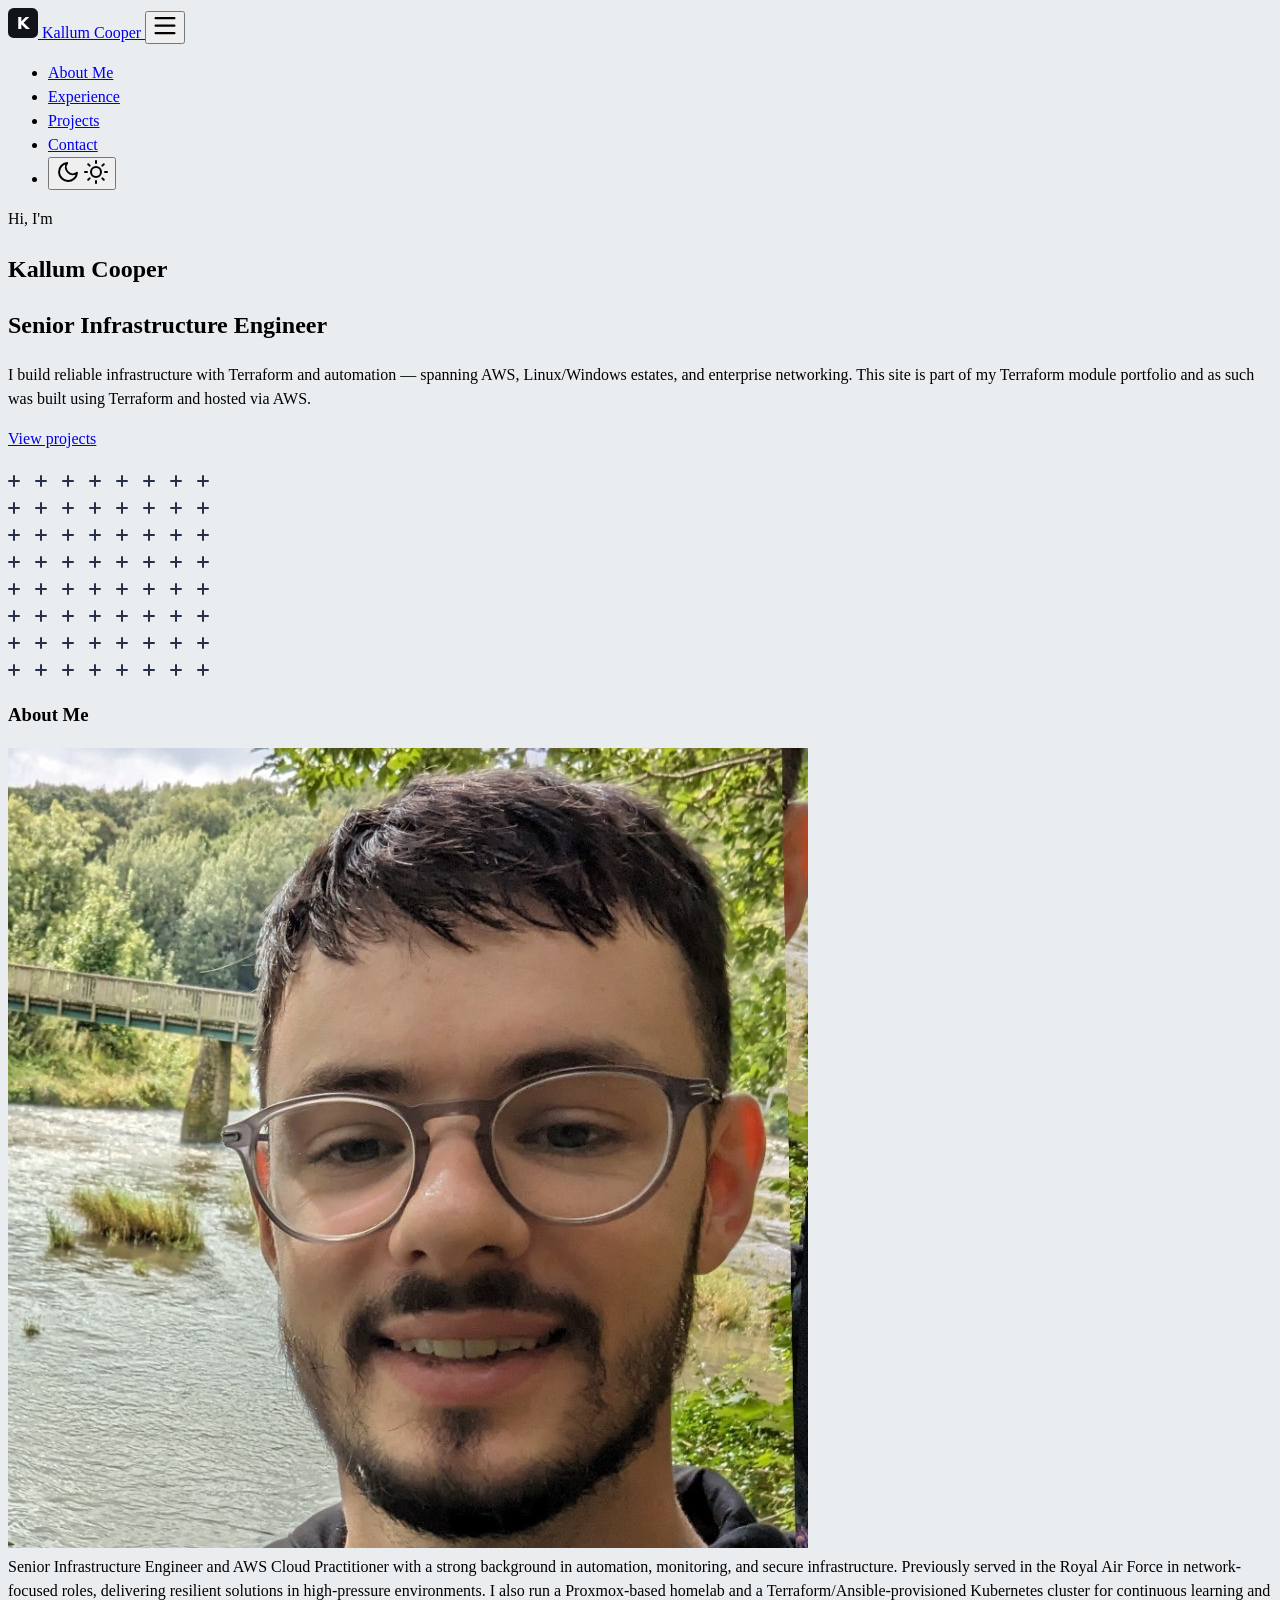
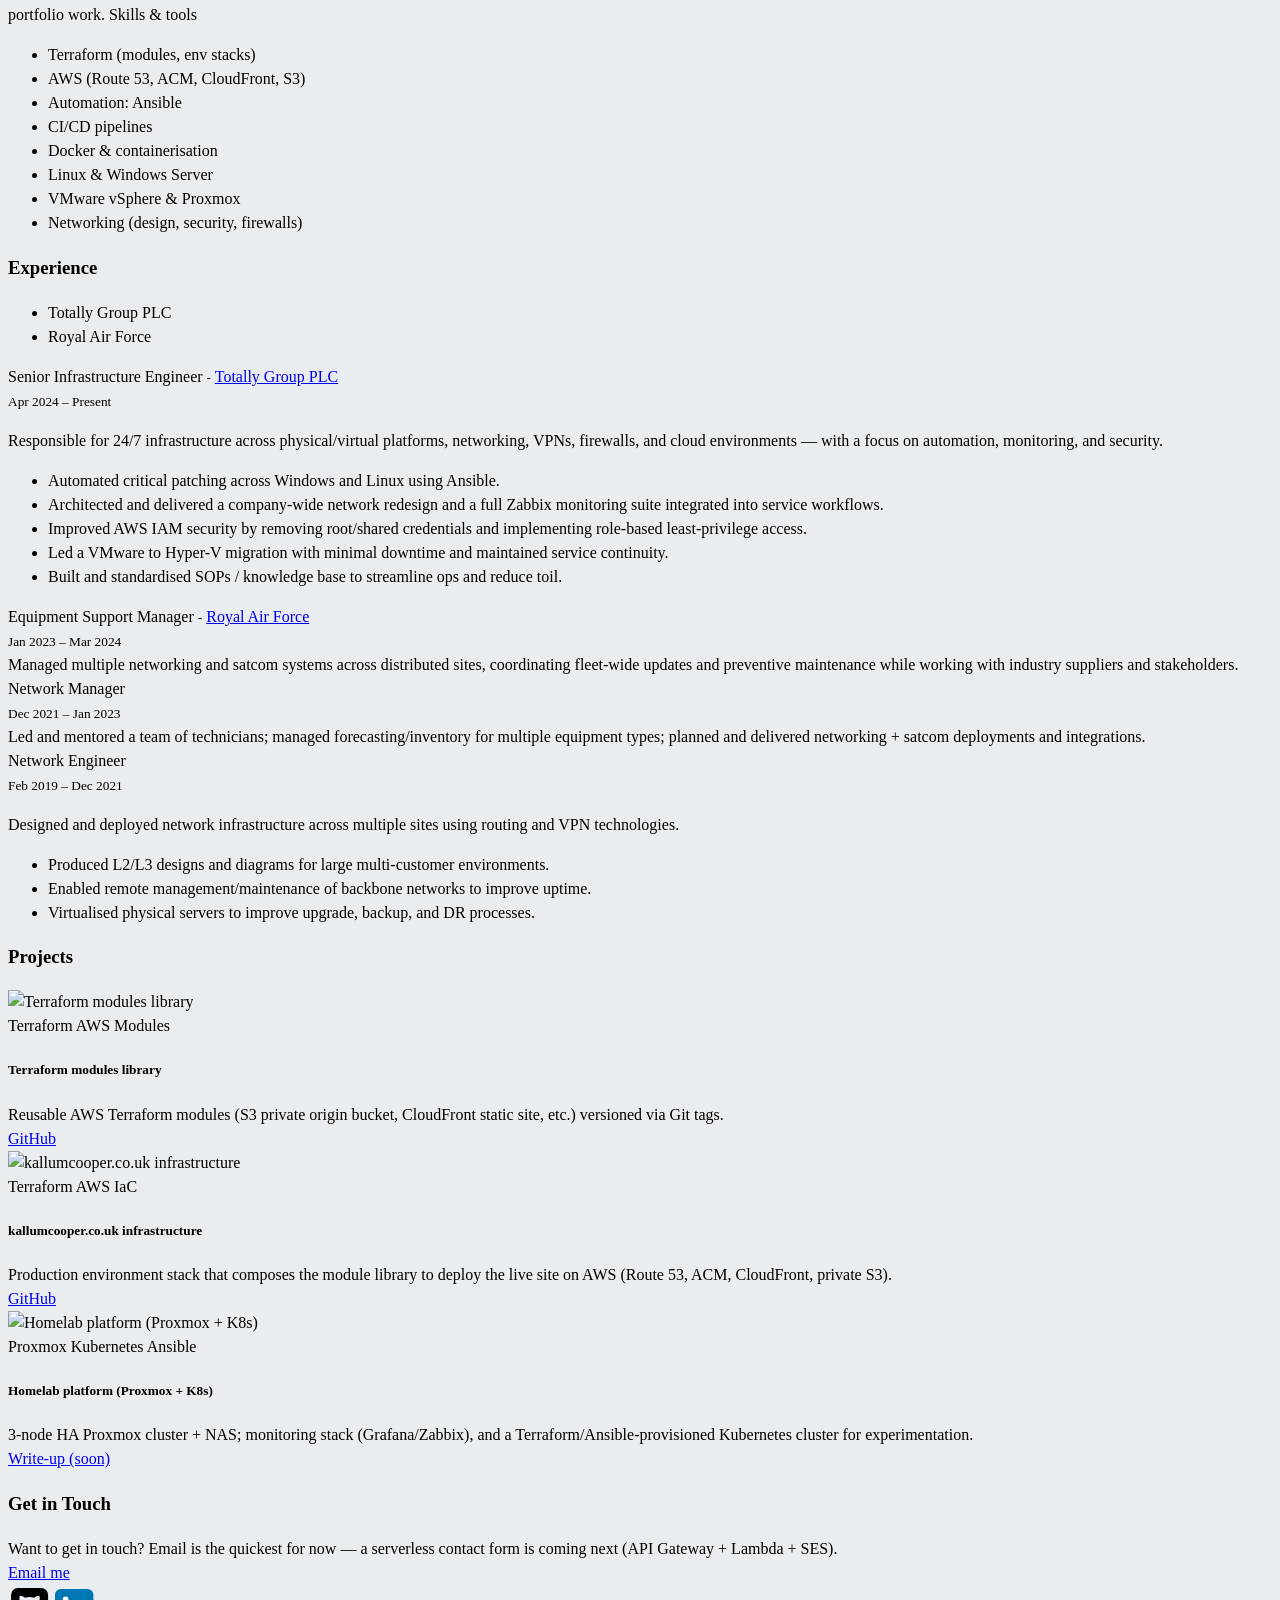
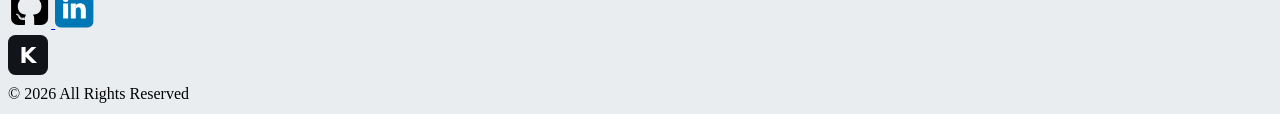
==== public/index.html @ c35aa75d "Initial" ====
<!doctype html><html lang=en><head><meta name=generator content="Hugo 0.152.2"><meta charset=UTF-8><meta name=viewport content="width=device-width,initial-scale=1"><meta http-equiv=X-UA-Compatible content="ie=edge"><meta http-equiv=Accept-CH content="DPR, Viewport-Width, Width"><link rel=icon href=favicon.svg type=image/gif><link rel=preconnect href=https://fonts.googleapis.com><link rel=preconnect href=https://fonts.gstatic.com crossorigin><link rel=preload as=style href="https://fonts.googleapis.com/css2?family=Alata&family=Lora:ital,wght@0,400;0,500;0,600;0,700;1,400;1,500;1,600;1,700&family=Roboto:ital,wght@0,100;0,300;0,400;0,500;0,700;0,900;1,100;1,300;1,400;1,500;1,700;1,900&display=swap"><link rel=stylesheet href="https://fonts.googleapis.com/css2?family=Alata&family=Lora:ital,wght@0,400;0,500;0,600;0,700;1,400;1,500;1,600;1,700&family=Roboto:ital,wght@0,100;0,300;0,400;0,500;0,700;0,900;1,100;1,300;1,400;1,500;1,700;1,900&display=swap" media=print onload='this.media="all"'><noscript><link href="https://fonts.googleapis.com/css2?family=Alata&family=Lora:ital,wght@0,400;0,500;0,600;0,700;1,400;1,500;1,600;1,700&family=Roboto:ital,wght@0,100;0,300;0,400;0,500;0,700;0,900;1,100;1,300;1,400;1,500;1,700;1,900&display=swap" rel=stylesheet></noscript><link rel=stylesheet href=/css/font.css media=all><meta property="og:url" content="http://kallumcooper.co.uk/"><meta property="og:site_name" content="Kallum Cooper"><meta property="og:title" content="Home"><meta property="og:description" content="Hi, I’m Kallum.
This site is deployed on AWS (S3 + CloudFront) via Terraform modules."><meta property="og:locale" content="en_gb"><meta property="og:type" content="website"><meta name=twitter:card content="summary"><meta name=twitter:title content="Home"><meta name=twitter:description content="Hi, I’m Kallum.
This site is deployed on AWS (S3 + CloudFront) via Terraform modules."><link rel=stylesheet href=/bootstrap-5/css/bootstrap.min.css media=all><link rel=stylesheet href=/css/header.css media=all><link rel=stylesheet href=/css/footer.css media=all><link rel=stylesheet href=/css/theme.css media=all><style>:root{--text-color:#343a40;--text-secondary-color:#6c757d;--text-link-color:#007bff;--background-color:#eaedf0;--secondary-background-color:#64ffda1a;--primary-color:#007bff;--secondary-color:#f8f9fa;--text-color-dark:#e4e6eb;--text-secondary-color-dark:#b0b3b8;--text-link-color-dark:#ffffff;--background-color-dark:#18191a;--secondary-background-color-dark:#212529;--primary-color-dark:#ffffff;--secondary-color-dark:#212529}body{font-size:1rem;font-weight:400;line-height:1.5;text-align:left}html{background-color:var(--background-color)!important}body::-webkit-scrollbar{height:0;width:8px;background-color:var(--background-color)}::-webkit-scrollbar-track{border-radius:1rem}::-webkit-scrollbar-thumb{border-radius:1rem;background:#b0b0b0;outline:1px solid var(--background-color)}#search-content::-webkit-scrollbar{width:.5em;height:.1em;background-color:var(--background-color)}</style><meta name=description content="Senior Infrastructure Engineer • AWS Cloud Practitioner • Infrastructure • Automation • ex-RAF"><link rel=stylesheet href=/css/index.css media=all><link rel=stylesheet href=/css/projects.css media=all><script defer src=/fontawesome-6/all-6.4.2.js></script><title>Kallum Cooper</title></head><body class=light><script>let localStorageValue=localStorage.getItem("pref-theme"),mediaQuery=window.matchMedia("(prefers-color-scheme: dark)").matches;switch(localStorageValue){case"dark":document.documentElement.classList.add("dark"),document.body.classList.add("dark");break;case"light":document.body.classList.remove("dark"),document.documentElement.classList.remove("dark");break;default:mediaQuery&&(document.documentElement.classList.add("dark"),document.body.classList.add("dark"));break}</script><script>var prevScrollPos=window.pageYOffset;window.addEventListener("scroll",function(){let s=document.getElementById("profileHeader"),t=window.pageYOffset,n=!1,o=!0,i=o?prevScrollPos>t:t>0;i?s.classList.add("showHeaderOnTop"):n=!0,t===0&&(n=!0),n&&s.classList.remove("showHeaderOnTop"),prevScrollPos=t})</script><header id=profileHeader><nav class="pt-3 navbar navbar-expand-lg animate"><div class="container-fluid mx-xs-2 mx-sm-5 mx-md-5 mx-lg-5"><a class="navbar-brand primary-font text-wrap" href=/><img src=favicon.svg width=30 height=30 class="d-inline-block align-top">
Kallum Cooper
</a><button class=navbar-toggler type=button data-bs-toggle=collapse data-bs-target=#navbarContent aria-controls=navbarContent aria-expanded=false aria-label="Toggle navigation">
<svg aria-hidden="true" height="24" viewBox="0 0 16 16" width="24" data-view-component="true"><path fill-rule="evenodd" d="M1 2.75A.75.75.0 011.75 2h12.5a.75.75.0 110 1.5H1.75A.75.75.0 011 2.75zm0 5A.75.75.0 011.75 7h12.5a.75.75.0 110 1.5H1.75A.75.75.0 011 7.75zM1.75 12a.75.75.0 100 1.5h12.5a.75.75.0 100-1.5H1.75z"/></svg></button><div class="collapse navbar-collapse text-wrap primary-font" id=navbarContent><ul class="navbar-nav ms-auto text-center"><li class="nav-item navbar-text"><a class=nav-link href=/#about aria-label=about>About Me</a></li><li class="nav-item navbar-text"><a class=nav-link href=/#experience aria-label=experience>Experience</a></li><li class="nav-item navbar-text"><a class=nav-link href=/#projects aria-label=projects>Projects</a></li><li class="nav-item navbar-text"><a class=nav-link href=/#contact aria-label=contact>Contact</a></li><li class="nav-item navbar-text"><div class=text-center><button id=theme-toggle>
<svg id="moon" width="24" height="24" viewBox="0 0 24 24" fill="none" stroke="currentColor" stroke-width="2" stroke-linecap="round" stroke-linejoin="round"><path d="M21 12.79A9 9 0 1111.21 3 7 7 0 0021 12.79z"/></svg>
<svg id="sun" width="24" height="24" viewBox="0 0 24 24" fill="none" stroke="currentColor" stroke-width="2" stroke-linecap="round" stroke-linejoin="round"><circle cx="12" cy="12" r="5"/><line x1="12" y1="1" x2="12" y2="3"/><line x1="12" y1="21" x2="12" y2="23"/><line x1="4.22" y1="4.22" x2="5.64" y2="5.64"/><line x1="18.36" y1="18.36" x2="19.78" y2="19.78"/><line x1="1" y1="12" x2="3" y2="12"/><line x1="21" y1="12" x2="23" y2="12"/><line x1="4.22" y1="19.78" x2="5.64" y2="18.36"/><line x1="18.36" y1="5.64" x2="19.78" y2="4.22"/></svg></button></div></li></ul></div></div></nav></header><div id=content><section id=hero class="py-5 align-middle"><div class="container px-3 px-sm-5 px-md-5 px-lg-5 pt-lg-3"><div class=row><div class="col-sm-12 col-md-12 col-lg-8 content animate" id=primary-font><span class=subtitle>Hi, I'm</span><h1>Kallum Cooper</h1><h2>Senior Infrastructure Engineer</h2><p class=hero-content>I build reliable infrastructure with Terraform and automation — spanning AWS, Linux/Windows estates, and enterprise networking. This site is part of my Terraform module portfolio and as such was built using Terraform and hosted via AWS.</p><div class=row><div class="col-auto h-100"><a href=#projects class=btn zgotmplz>View projects</a></div><div class="col-auto px-0 h-100"><span><span class=px-1><a href=https://github.com/kallum-cooper target=_blank class="btn social-icon"><i class="fab fa-github"></i>
</a></span><span class=px-1><a href=https://www.linkedin.com/in/kallum-cooper/ target=_blank class="btn social-icon"><i class="fab fa-linkedin"></i>
</a></span><span class=px-1><a href=mailto:kallumcooper97@gmail.com target=_blank class="btn social-icon"><i class="fa fa-envelope"></i></a></span></span></div></div></div><div class="col-sm-12 col-md-12 col-lg-4"><div class="row justify-content-center"><div class="col-sm-12 col-md-9 pt-5 image animate px-5 px-md-5 px-lg-0 text-center"><img src=/images/hero.png class="img-thumbnail mx-auto" alt></div></div></div></div></div><div class="hero-bottom-svg d-md-block d-lg-block d-none"><svg width="201" height="201" viewBox="0 0 201 201"><g id="Group_1168" data-name="Group 1168" transform="translate(-384 -1392)"><rect id="Rectangle_2206" data-name="Rectangle 2206" width="12" height="2" rx="1" transform="translate(391 1392) rotate(90)" fill="#282f49"/><rect id="Rectangle_2271" data-name="Rectangle 2271" width="12" height="2" rx="1" transform="translate(391 1500) rotate(90)" fill="#282f49"/><rect id="Rectangle_2238" data-name="Rectangle 2238" width="12" height="2" rx="1" transform="translate(391 1446) rotate(90)" fill="#282f49"/><rect id="Rectangle_2278" data-name="Rectangle 2278" width="12" height="2" rx="1" transform="translate(391 1554) rotate(90)" fill="#282f49"/><rect id="Rectangle_2222" data-name="Rectangle 2222" width="12" height="2" rx="1" transform="translate(391 1419) rotate(90)" fill="#282f49"/><rect id="Rectangle_2272" data-name="Rectangle 2272" width="12" height="2" rx="1" transform="translate(391 1527) rotate(90)" fill="#282f49"/><rect id="Rectangle_2241" data-name="Rectangle 2241" width="12" height="2" rx="1" transform="translate(391 1473) rotate(90)" fill="#282f49"/><rect id="Rectangle_2288" data-name="Rectangle 2288" width="12" height="2" rx="1" transform="translate(391 1581) rotate(90)" fill="#282f49"/><rect id="Rectangle_2214" data-name="Rectangle 2214" width="12" height="2" rx="1" transform="translate(499 1392) rotate(90)" fill="#282f49"/><rect id="Rectangle_2289" data-name="Rectangle 2289" width="12" height="2" rx="1" transform="translate(499 1500) rotate(90)" fill="#282f49"/><rect id="Rectangle_2256" data-name="Rectangle 2256" width="12" height="2" rx="1" transform="translate(499 1446) rotate(90)" fill="#282f49"/><rect id="Rectangle_2290" data-name="Rectangle 2290" width="12" height="2" rx="1" transform="translate(499 1554) rotate(90)" fill="#282f49"/><rect id="Rectangle_2231" data-name="Rectangle 2231" width="12" height="2" rx="1" transform="translate(499 1419) rotate(90)" fill="#282f49"/><rect id="Rectangle_2291" data-name="Rectangle 2291" width="12" height="2" rx="1" transform="translate(499 1527) rotate(90)" fill="#282f49"/><rect id="Rectangle_2257" data-name="Rectangle 2257" width="12" height="2" rx="1" transform="translate(499 1473) rotate(90)" fill="#282f49"/><rect id="Rectangle_2292" data-name="Rectangle 2292" width="12" height="2" rx="1" transform="translate(499 1581) rotate(90)" fill="#282f49"/><rect id="Rectangle_2210" data-name="Rectangle 2210" width="12" height="2" rx="1" transform="translate(445 1392) rotate(90)" fill="#282f49"/><rect id="Rectangle_2279" data-name="Rectangle 2279" width="12" height="2" rx="1" transform="translate(445 1500) rotate(90)" fill="#282f49"/><rect id="Rectangle_2248" data-name="Rectangle 2248" width="12" height="2" rx="1" transform="translate(445 1446) rotate(90)" fill="#282f49"/><rect id="Rectangle_2280" data-name="Rectangle 2280" width="12" height="2" rx="1" transform="translate(445 1554) rotate(90)" fill="#282f49"/><rect id="Rectangle_2226" data-name="Rectangle 2226" width="12" height="2" rx="1" transform="translate(445 1419) rotate(90)" fill="#282f49"/><rect id="Rectangle_2281" data-name="Rectangle 2281" width="12" height="2" rx="1" transform="translate(445 1527) rotate(90)" fill="#282f49"/><rect id="Rectangle_2249" data-name="Rectangle 2249" width="12" height="2" rx="1" transform="translate(445 1473) rotate(90)" fill="#282f49"/><rect id="Rectangle_2293" data-name="Rectangle 2293" width="12" height="2" rx="1" transform="translate(445 1581) rotate(90)" fill="#282f49"/><rect id="Rectangle_2219" data-name="Rectangle 2219" width="12" height="2" rx="1" transform="translate(553 1392) rotate(90)" fill="#282f49"/><rect id="Rectangle_2310" data-name="Rectangle 2310" width="12" height="2" rx="1" transform="translate(553 1500) rotate(90)" fill="#282f49"/><rect id="Rectangle_2262" data-name="Rectangle 2262" width="12" height="2" rx="1" transform="translate(553 1446) rotate(90)" fill="#282f49"/><rect id="Rectangle_2311" data-name="Rectangle 2311" width="12" height="2" rx="1" transform="translate(553 1554) rotate(90)" fill="#282f49"/><rect id="Rectangle_2232" data-name="Rectangle 2232" width="12" height="2" rx="1" transform="translate(553 1419) rotate(90)" fill="#282f49"/><rect id="Rectangle_2312" data-name="Rectangle 2312" width="12" height="2" rx="1" transform="translate(553 1527) rotate(90)" fill="#282f49"/><rect id="Rectangle_2263" data-name="Rectangle 2263" width="12" height="2" rx="1" transform="translate(553 1473) rotate(90)" fill="#282f49"/><rect id="Rectangle_2313" data-name="Rectangle 2313" width="12" height="2" rx="1" transform="translate(553 1581) rotate(90)" fill="#282f49"/><rect id="Rectangle_2209" data-name="Rectangle 2209" width="12" height="2" rx="1" transform="translate(418 1392) rotate(90)" fill="#282f49"/><rect id="Rectangle_2273" data-name="Rectangle 2273" width="12" height="2" rx="1" transform="translate(418 1500) rotate(90)" fill="#282f49"/><rect id="Rectangle_2242" data-name="Rectangle 2242" width="12" height="2" rx="1" transform="translate(418 1446) rotate(90)" fill="#282f49"/><rect id="Rectangle_2282" data-name="Rectangle 2282" width="12" height="2" rx="1" transform="translate(418 1554) rotate(90)" fill="#282f49"/><rect id="Rectangle_2223" data-name="Rectangle 2223" width="12" height="2" rx="1" transform="translate(418 1419) rotate(90)" fill="#282f49"/><rect id="Rectangle_2274" data-name="Rectangle 2274" width="12" height="2" rx="1" transform="translate(418 1527) rotate(90)" fill="#282f49"/><rect id="Rectangle_2243" data-name="Rectangle 2243" width="12" height="2" rx="1" transform="translate(418 1473) rotate(90)" fill="#282f49"/><rect id="Rectangle_2294" data-name="Rectangle 2294" width="12" height="2" rx="1" transform="translate(418 1581) rotate(90)" fill="#282f49"/><rect id="Rectangle_2217" data-name="Rectangle 2217" width="12" height="2" rx="1" transform="translate(526 1392) rotate(90)" fill="#282f49"/><rect id="Rectangle_2314" data-name="Rectangle 2314" width="12" height="2" rx="1" transform="translate(526 1500) rotate(90)" fill="#282f49"/><rect id="Rectangle_2258" data-name="Rectangle 2258" width="12" height="2" rx="1" transform="translate(526 1446) rotate(90)" fill="#282f49"/><rect id="Rectangle_2315" data-name="Rectangle 2315" width="12" height="2" rx="1" transform="translate(526 1554) rotate(90)" fill="#282f49"/><rect id="Rectangle_2233" data-name="Rectangle 2233" width="12" height="2" rx="1" transform="translate(526 1419) rotate(90)" fill="#282f49"/><rect id="Rectangle_2316" data-name="Rectangle 2316" width="12" height="2" rx="1" transform="translate(526 1527) rotate(90)" fill="#282f49"/><rect id="Rectangle_2259" data-name="Rectangle 2259" width="12" height="2" rx="1" transform="translate(526 1473) rotate(90)" fill="#282f49"/><rect id="Rectangle_2317" data-name="Rectangle 2317" width="12" height="2" rx="1" transform="translate(526 1581) rotate(90)" fill="#282f49"/><rect id="Rectangle_2211" data-name="Rectangle 2211" width="12" height="2" rx="1" transform="translate(472 1392) rotate(90)" fill="#282f49"/><rect id="Rectangle_2295" data-name="Rectangle 2295" width="12" height="2" rx="1" transform="translate(472 1500) rotate(90)" fill="#282f49"/><rect id="Rectangle_2250" data-name="Rectangle 2250" width="12" height="2" rx="1" transform="translate(472 1446) rotate(90)" fill="#282f49"/><rect id="Rectangle_2296" data-name="Rectangle 2296" width="12" height="2" rx="1" transform="translate(472 1554) rotate(90)" fill="#282f49"/><rect id="Rectangle_2227" data-name="Rectangle 2227" width="12" height="2" rx="1" transform="translate(472 1419) rotate(90)" fill="#282f49"/><rect id="Rectangle_2297" data-name="Rectangle 2297" width="12" height="2" rx="1" transform="translate(472 1527) rotate(90)" fill="#282f49"/><rect id="Rectangle_2251" data-name="Rectangle 2251" width="12" height="2" rx="1" transform="translate(472 1473) rotate(90)" fill="#282f49"/><rect id="Rectangle_2298" data-name="Rectangle 2298" width="12" height="2" rx="1" transform="translate(472 1581) rotate(90)" fill="#282f49"/><rect id="Rectangle_2221" data-name="Rectangle 2221" width="12" height="2" rx="1" transform="translate(580 1392) rotate(90)" fill="#282f49"/><rect id="Rectangle_2318" data-name="Rectangle 2318" width="12" height="2" rx="1" transform="translate(580 1500) rotate(90)" fill="#282f49"/><rect id="Rectangle_2264" data-name="Rectangle 2264" width="12" height="2" rx="1" transform="translate(580 1446) rotate(90)" fill="#282f49"/><rect id="Rectangle_2319" data-name="Rectangle 2319" width="12" height="2" rx="1" transform="translate(580 1554) rotate(90)" fill="#282f49"/><rect id="Rectangle_2236" data-name="Rectangle 2236" width="12" height="2" rx="1" transform="translate(580 1419) rotate(90)" fill="#282f49"/><rect id="Rectangle_2320" data-name="Rectangle 2320" width="12" height="2" rx="1" transform="translate(580 1527) rotate(90)" fill="#282f49"/><rect id="Rectangle_2265" data-name="Rectangle 2265" width="12" height="2" rx="1" transform="translate(580 1473) rotate(90)" fill="#282f49"/><rect id="Rectangle_2321" data-name="Rectangle 2321" width="12" height="2" rx="1" transform="translate(580 1581) rotate(90)" fill="#282f49"/><rect id="Rectangle_2207" data-name="Rectangle 2207" width="12" height="2" rx="1" transform="translate(396 1399) rotate(-180)" fill="#282f49"/><rect id="Rectangle_2270" data-name="Rectangle 2270" width="12" height="2" rx="1" transform="translate(396 1507) rotate(-180)" fill="#282f49"/><rect id="Rectangle_2239" data-name="Rectangle 2239" width="12" height="2" rx="1" transform="translate(396 1453) rotate(-180)" fill="#282f49"/><rect id="Rectangle_2283" data-name="Rectangle 2283" width="12" height="2" rx="1" transform="translate(396 1561) rotate(-180)" fill="#282f49"/><rect id="Rectangle_2224" data-name="Rectangle 2224" width="12" height="2" rx="1" transform="translate(396 1426) rotate(-180)" fill="#282f49"/><rect id="Rectangle_2275" data-name="Rectangle 2275" width="12" height="2" rx="1" transform="translate(396 1534) rotate(-180)" fill="#282f49"/><rect id="Rectangle_2244" data-name="Rectangle 2244" width="12" height="2" rx="1" transform="translate(396 1480) rotate(-180)" fill="#282f49"/><rect id="Rectangle_2299" data-name="Rectangle 2299" width="12" height="2" rx="1" transform="translate(396 1588) rotate(-180)" fill="#282f49"/><rect id="Rectangle_2215" data-name="Rectangle 2215" width="12" height="2" rx="1" transform="translate(504 1399) rotate(-180)" fill="#282f49"/><rect id="Rectangle_2300" data-name="Rectangle 2300" width="12" height="2" rx="1" transform="translate(504 1507) rotate(-180)" fill="#282f49"/><rect id="Rectangle_2252" data-name="Rectangle 2252" width="12" height="2" rx="1" transform="translate(504 1453) rotate(-180)" fill="#282f49"/><rect id="Rectangle_2301" data-name="Rectangle 2301" width="12" height="2" rx="1" transform="translate(504 1561) rotate(-180)" fill="#282f49"/><rect id="Rectangle_2228" data-name="Rectangle 2228" width="12" height="2" rx="1" transform="translate(504 1426) rotate(-180)" fill="#282f49"/><rect id="Rectangle_2302" data-name="Rectangle 2302" width="12" height="2" rx="1" transform="translate(504 1534) rotate(-180)" fill="#282f49"/><rect id="Rectangle_2253" data-name="Rectangle 2253" width="12" height="2" rx="1" transform="translate(504 1480) rotate(-180)" fill="#282f49"/><rect id="Rectangle_2303" data-name="Rectangle 2303" width="12" height="2" rx="1" transform="translate(504 1588) rotate(-180)" fill="#282f49"/><rect id="Rectangle_2212" data-name="Rectangle 2212" width="12" height="2" rx="1" transform="translate(450 1399) rotate(-180)" fill="#282f49"/><rect id="Rectangle_2284" data-name="Rectangle 2284" width="12" height="2" rx="1" transform="translate(450 1507) rotate(-180)" fill="#282f49"/><rect id="Rectangle_2245" data-name="Rectangle 2245" width="12" height="2" rx="1" transform="translate(450 1453) rotate(-180)" fill="#282f49"/><rect id="Rectangle_2285" data-name="Rectangle 2285" width="12" height="2" rx="1" transform="translate(450 1561) rotate(-180)" fill="#282f49"/><rect id="Rectangle_2229" data-name="Rectangle 2229" width="12" height="2" rx="1" transform="translate(450 1426) rotate(-180)" fill="#282f49"/><rect id="Rectangle_2286" data-name="Rectangle 2286" width="12" height="2" rx="1" transform="translate(450 1534) rotate(-180)" fill="#282f49"/><rect id="Rectangle_2246" data-name="Rectangle 2246" width="12" height="2" rx="1" transform="translate(450 1480) rotate(-180)" fill="#282f49"/><rect id="Rectangle_2304" data-name="Rectangle 2304" width="12" height="2" rx="1" transform="translate(450 1588) rotate(-180)" fill="#282f49"/><rect id="Rectangle_2218" data-name="Rectangle 2218" width="12" height="2" rx="1" transform="translate(558 1399) rotate(-180)" fill="#282f49"/><rect id="Rectangle_2322" data-name="Rectangle 2322" width="12" height="2" rx="1" transform="translate(558 1507) rotate(-180)" fill="#282f49"/><rect id="Rectangle_2266" data-name="Rectangle 2266" width="12" height="2" rx="1" transform="translate(558 1453) rotate(-180)" fill="#282f49"/><rect id="Rectangle_2323" data-name="Rectangle 2323" width="12" height="2" rx="1" transform="translate(558 1561) rotate(-180)" fill="#282f49"/><rect id="Rectangle_2234" data-name="Rectangle 2234" width="12" height="2" rx="1" transform="translate(558 1426) rotate(-180)" fill="#282f49"/><rect id="Rectangle_2324" data-name="Rectangle 2324" width="12" height="2" rx="1" transform="translate(558 1534) rotate(-180)" fill="#282f49"/><rect id="Rectangle_2267" data-name="Rectangle 2267" width="12" height="2" rx="1" transform="translate(558 1480) rotate(-180)" fill="#282f49"/><rect id="Rectangle_2325" data-name="Rectangle 2325" width="12" height="2" rx="1" transform="translate(558 1588) rotate(-180)" fill="#282f49"/><rect id="Rectangle_2208" data-name="Rectangle 2208" width="12" height="2" rx="1" transform="translate(423 1399) rotate(-180)" fill="#282f49"/><rect id="Rectangle_2276" data-name="Rectangle 2276" width="12" height="2" rx="1" transform="translate(423 1507) rotate(-180)" fill="#282f49"/><rect id="Rectangle_2240" data-name="Rectangle 2240" width="12" height="2" rx="1" transform="translate(423 1453) rotate(-180)" fill="#282f49"/><rect id="Rectangle_2287" data-name="Rectangle 2287" width="12" height="2" rx="1" transform="translate(423 1561) rotate(-180)" fill="#282f49"/><rect id="Rectangle_2225" data-name="Rectangle 2225" width="12" height="2" rx="1" transform="translate(423 1426) rotate(-180)" fill="#282f49"/><rect id="Rectangle_2277" data-name="Rectangle 2277" width="12" height="2" rx="1" transform="translate(423 1534) rotate(-180)" fill="#282f49"/><rect id="Rectangle_2247" data-name="Rectangle 2247" width="12" height="2" rx="1" transform="translate(423 1480) rotate(-180)" fill="#282f49"/><rect id="Rectangle_2305" data-name="Rectangle 2305" width="12" height="2" rx="1" transform="translate(423 1588) rotate(-180)" fill="#282f49"/><rect id="Rectangle_2216" data-name="Rectangle 2216" width="12" height="2" rx="1" transform="translate(531 1399) rotate(-180)" fill="#282f49"/><rect id="Rectangle_2326" data-name="Rectangle 2326" width="12" height="2" rx="1" transform="translate(531 1507) rotate(-180)" fill="#282f49"/><rect id="Rectangle_2260" data-name="Rectangle 2260" width="12" height="2" rx="1" transform="translate(531 1453) rotate(-180)" fill="#282f49"/><rect id="Rectangle_2327" data-name="Rectangle 2327" width="12" height="2" rx="1" transform="translate(531 1561) rotate(-180)" fill="#282f49"/><rect id="Rectangle_2235" data-name="Rectangle 2235" width="12" height="2" rx="1" transform="translate(531 1426) rotate(-180)" fill="#282f49"/><rect id="Rectangle_2328" data-name="Rectangle 2328" width="12" height="2" rx="1" transform="translate(531 1534) rotate(-180)" fill="#282f49"/><rect id="Rectangle_2261" data-name="Rectangle 2261" width="12" height="2" rx="1" transform="translate(531 1480) rotate(-180)" fill="#282f49"/><rect id="Rectangle_2329" data-name="Rectangle 2329" width="12" height="2" rx="1" transform="translate(531 1588) rotate(-180)" fill="#282f49"/><rect id="Rectangle_2213" data-name="Rectangle 2213" width="12" height="2" rx="1" transform="translate(477 1399) rotate(-180)" fill="#282f49"/><rect id="Rectangle_2306" data-name="Rectangle 2306" width="12" height="2" rx="1" transform="translate(477 1507) rotate(-180)" fill="#282f49"/><rect id="Rectangle_2254" data-name="Rectangle 2254" width="12" height="2" rx="1" transform="translate(477 1453) rotate(-180)" fill="#282f49"/><rect id="Rectangle_2307" data-name="Rectangle 2307" width="12" height="2" rx="1" transform="translate(477 1561) rotate(-180)" fill="#282f49"/><rect id="Rectangle_2230" data-name="Rectangle 2230" width="12" height="2" rx="1" transform="translate(477 1426) rotate(-180)" fill="#282f49"/><rect id="Rectangle_2308" data-name="Rectangle 2308" width="12" height="2" rx="1" transform="translate(477 1534) rotate(-180)" fill="#282f49"/><rect id="Rectangle_2255" data-name="Rectangle 2255" width="12" height="2" rx="1" transform="translate(477 1480) rotate(-180)" fill="#282f49"/><rect id="Rectangle_2309" data-name="Rectangle 2309" width="12" height="2" rx="1" transform="translate(477 1588) rotate(-180)" fill="#282f49"/><rect id="Rectangle_2220" data-name="Rectangle 2220" width="12" height="2" rx="1" transform="translate(585 1399) rotate(-180)" fill="#282f49"/><rect id="Rectangle_2330" data-name="Rectangle 2330" width="12" height="2" rx="1" transform="translate(585 1507) rotate(-180)" fill="#282f49"/><rect id="Rectangle_2268" data-name="Rectangle 2268" width="12" height="2" rx="1" transform="translate(585 1453) rotate(-180)" fill="#282f49"/><rect id="Rectangle_2331" data-name="Rectangle 2331" width="12" height="2" rx="1" transform="translate(585 1561) rotate(-180)" fill="#282f49"/><rect id="Rectangle_2237" data-name="Rectangle 2237" width="12" height="2" rx="1" transform="translate(585 1426) rotate(-180)" fill="#282f49"/><rect id="Rectangle_2332" data-name="Rectangle 2332" width="12" height="2" rx="1" transform="translate(585 1534) rotate(-180)" fill="#282f49"/><rect id="Rectangle_2269" data-name="Rectangle 2269" width="12" height="2" rx="1" transform="translate(585 1480) rotate(-180)" fill="#282f49"/><rect id="Rectangle_2333" data-name="Rectangle 2333" width="12" height="2" rx="1" transform="translate(585 1588) rotate(-180)" fill="#282f49"/></g></svg></div></section><section id=about class="py-0 py-sm-5"><div class="container bg-transparent"><h3 class="text-center bg-transparent">About Me</h3><div class="bg-transparent row justify-content-center px-3 py-5"><div class="col-sm-12 col-md-8 col-lg-4 mb-5 mb-sm-0 mb-md-5 mb-lg-0 d-none d-sm-none d-md-block"><div class="image d-flex px-5"><img src=images/me.jpeg class="img-thumbnail mx-auto rounded-circle" alt></div></div><div class="col-sm-12 col-md-12 col-lg-8 content">Senior Infrastructure Engineer and AWS Cloud Practitioner with a strong background in automation, monitoring, and secure infrastructure. Previously served in the Royal Air Force in network-focused roles, delivering resilient solutions in high-pressure environments. I also run a Proxmox-based homelab and a Terraform/Ansible-provisioned Kubernetes cluster for continuous learning and portfolio work.
Skills & tools<ul><li>Terraform (modules, env stacks)</li><li>AWS (Route 53, ACM, CloudFront, S3)</li><li>Automation: Ansible</li><li>CI/CD pipelines</li><li>Docker & containerisation</li><li>Linux & Windows Server</li><li>VMware vSphere & Proxmox</li><li>Networking (design, security, firewalls)</li></ul></div></div></div></section><section id=experience class=py-5><div class=container><h3 class=text-center>Experience</h3><div class="row justify-content-center"><div class="col-sm-12 col-md-8 col-lg-8 py-5"><div class="experience-container px-3 pt-2"><ul class="nav nav-pills mb-2 bg-transparent primary-font" id=pills-tab role=tablist><li class="nav-item px-1 bg-transparent" role=presentation><div class="nav-link active bg-transparent" aria-selected=true role=tab data-bs-toggle=pill id=totally-group-plc-apr-2024-present-tab data-bs-target=#pills-totally-group-plc-apr-2024-present aria-controls=totally-group-plc-apr-2024-present>Totally Group PLC</div></li><li class="nav-item px-1 bg-transparent" role=presentation><div class="nav-link bg-transparent" aria-selected=true role=tab data-bs-toggle=pill id=royal-air-force-jan-2023-mar-2024-tab data-bs-target=#pills-royal-air-force-jan-2023-mar-2024 aria-controls=royal-air-force-jan-2023-mar-2024>Royal Air Force</div></li></ul><div class="tab-content pb-3 bg-transparent primary-font" id=pills-tabContent><div class="tab-pane fade bg-transparent show active" role=tabpanel id=pills-totally-group-plc-apr-2024-present aria-labelledby=totally-group-plc-apr-2024-present-tab><div><div class="d-flex align-items-center justify-content-between"><div><span class=h4>Senior Infrastructure Engineer</span>
<small>-</small>
<a href=# target=_blank>Totally Group PLC</a></div><div class=d-block><small>Apr 2024 – Present</small></div></div><div class="pb-2 pb-3"><p>Responsible for 24/7 infrastructure across physical/virtual platforms, networking, VPNs, firewalls, and cloud environments — with a focus on automation, monitoring, and security.</p><ul><li>Automated critical patching across Windows and Linux using Ansible.</li><li>Architected and delivered a company-wide network redesign and a full Zabbix monitoring suite integrated into service workflows.</li><li>Improved AWS IAM security by removing root/shared credentials and implementing role-based least-privilege access.</li><li>Led a VMware to Hyper-V migration with minimal downtime and maintained service continuity.</li><li>Built and standardised SOPs / knowledge base to streamline ops and reduce toil.</li></ul></div></div></div><div class="tab-pane fade bg-transparent" role=tabpanel id=pills-royal-air-force-jan-2023-mar-2024 aria-labelledby=royal-air-force-jan-2023-mar-2024-tab><div><div class="d-flex align-items-center justify-content-between"><div><span class=h4>Equipment Support Manager</span>
<small>-</small>
<a href=# target=_blank>Royal Air Force</a></div><div class=d-block><small>Jan 2023 – Mar 2024</small></div></div><div class="pb-2 pb-3">Managed multiple networking and satcom systems across distributed sites, coordinating fleet-wide updates and preventive maintenance while working with industry suppliers and stakeholders.</div></div><div><div class="d-flex align-items-center justify-content-between"><div><span class=h5>Network Manager</span></div><div class=d-block><small>Dec 2021 – Jan 2023</small></div></div><div class="pb-2 pb-3">Led and mentored a team of technicians; managed forecasting/inventory for multiple equipment types; planned and delivered networking + satcom deployments and integrations.</div></div><div><div class="d-flex align-items-center justify-content-between"><div><span class=h5>Network Engineer</span></div><div class=d-block><small>Feb 2019 – Dec 2021</small></div></div><div class="pb-2 pb-3"><p>Designed and deployed network infrastructure across multiple sites using routing and VPN technologies.</p><ul><li>Produced L2/L3 designs and diagrams for large multi-customer environments.</li><li>Enabled remote management/maintenance of backbone networks to improve uptime.</li><li>Virtualised physical servers to improve upgrade, backup, and DR processes.</li></ul></div></div></div></div></div></div></div></div></section><section id=projects class=py-5><div class=container><h3 class=text-center>Projects</h3><div class="row justify-content-center px-3 px-md-5"><div class="col-lg-4 col-md-6 my-3"><div class="card my-3 h-100" title="Terraform modules library"><div class=card-head><img class=card-img-top src=/images/projects/terraform.svg alt="Terraform modules library"></div><div class="card-body bg-transparent p-3"><div class="pb-2 bg-transparent"><span class="badge badge-secondary">Terraform</span>
<span class="badge badge-secondary">AWS</span>
<span class="badge badge-secondary">Modules</span></div><h5 class="card-title bg-transparent mt-1">Terraform modules library</h5><div class="card-text bg-transparent secondary-font">Reusable AWS Terraform modules (S3 private origin bucket, CloudFront static site, etc.) versioned via Git tags.</div></div><div class="card-footer py-3"><span class=float-end><a class="btn btn-sm" href=https://github.com/kallum-cooper/terraform-modules target=_blank>GitHub</a></span></div></div></div><div class="col-lg-4 col-md-6 my-3"><div class="card my-3 h-100" title="kallumcooper.co.uk infrastructure"><div class=card-head><img class=card-img-top src=/images/projects/hugo.svg alt="kallumcooper.co.uk infrastructure"></div><div class="card-body bg-transparent p-3"><div class="pb-2 bg-transparent"><span class="badge badge-secondary">Terraform</span>
<span class="badge badge-secondary">AWS</span>
<span class="badge badge-secondary">IaC</span></div><h5 class="card-title bg-transparent mt-1">kallumcooper.co.uk infrastructure</h5><div class="card-text bg-transparent secondary-font">Production environment stack that composes the module library to deploy the live site on AWS (Route 53, ACM, CloudFront, private S3).</div></div><div class="card-footer py-3"><span class=float-end><a class="btn btn-sm" href=https://github.com/kallum-cooper/kallumcooper-infra target=_blank>GitHub</a></span></div></div></div><div class="col-lg-4 col-md-6 my-3"><div class="card my-3 h-100" title="Homelab platform (Proxmox + K8s)"><div class=card-head><img class=card-img-top src=/images/projects/proxmox.svg alt="Homelab platform (Proxmox + K8s)"></div><div class="card-body bg-transparent p-3"><div class="pb-2 bg-transparent"><span class="badge badge-secondary">Proxmox</span>
<span class="badge badge-secondary">Kubernetes</span>
<span class="badge badge-secondary">Ansible</span></div><h5 class="card-title bg-transparent mt-1">Homelab platform (Proxmox + K8s)</h5><div class="card-text bg-transparent secondary-font">3-node HA Proxmox cluster + NAS; monitoring stack (Grafana/Zabbix), and a Terraform/Ansible-provisioned Kubernetes cluster for experimentation.</div></div><div class="card-footer py-3"><span class=float-end><a class="btn btn-sm" href=# target=_blank>Write-up (soon)</a></span></div></div></div></div></div></section><section id=contact class=py-5><div class=container><h3 class=text-center>Get in Touch</h3><div class="px-0 px-md-5 px-lg-5"><div class="row justify-content-center px-md-5"><div class="col-md-8 py-3"><div class=text-center>Want to get in touch? Email is the quickest for now — a serverless contact form is coming next (API Gateway + Lambda + SES).</div><div class="text-center pt-3"><a href=mailto:contact@kallumcooper.co.uk target=_blank class=btn>Email me</a></div></div></div></div></div><div id=contact-form-status></div></section><svg style="display:none"><symbol id="check-circle-fill" viewBox="0 0 16 16"><path d="M16 8A8 8 0 110 8a8 8 0 0116 0zm-3.97-3.03a.75.75.0 00-1.08.022L7.477 9.417 5.384 7.323a.75.75.0 00-1.06 1.06L6.97 11.03a.75.75.0 001.079-.02l3.992-4.99a.75.75.0 00-.01-1.05z"/></symbol><symbol id="info-fill" viewBox="0 0 16 16"><path d="M8 16A8 8 0 108 0a8 8 0 000 16zm.93-9.412-1 4.705c-.07.34.029.533.304.533.194.0.487-.07.686-.246l-.088.416c-.287.346-.92.598-1.465.598-.703.0-1.002-.422-.808-1.319l.738-3.468c.064-.293.006-.399-.287-.47l-.451-.081.082-.381 2.29-.287zM8 5.5a1 1 0 110-2 1 1 0 010 2z"/></symbol><symbol id="exclamation-triangle-fill" viewBox="0 0 16 16"><path d="M8.982 1.566a1.13 1.13.0 00-1.96.0L.165 13.233c-.457.778.091 1.767.98 1.767h13.713c.889.0 1.438-.99.98-1.767L8.982 1.566zM8 5c.535.0.954.462.9.995l-.35 3.507a.552.552.0 01-1.1.0L7.1 5.995A.905.905.0 018 5zm.002 6a1 1 0 110 2 1 1 0 010-2z"/></symbol></svg></div><footer><div class="text-center pt-2"><span class=px-1><a href=https://github.com/kallum-cooper target=_blank aria-label=github><svg width="2.7em" height="2.7em" viewBox="0 0 1792 1792"><path id="footer-socialNetworks-github-svg-path" d="M522 1352q-8 9-20-3-13-11-4-19 8-9 20 3 12 11 4 19zm-42-61q9 12 0 19-8 6-17-7t0-18q9-7 17 6zm-61-60q-5 7-13 2-10-5-7-12 3-5 13-2 10 5 7 12zm31 34q-6 7-16-3-9-11-2-16 6-6 16 3 9 11 2 16zm129 112q-4 12-19 6-17-4-13-15t19-7q16 5 13 16zm63 5q0 11-16 11-17 2-17-11 0-11 16-11 17-2 17 11zm58-10q2 10-14 14t-18-8 14-15q16-2 18 9zm964-956v960q0 119-84.5 203.5T1376 1664h-224q-16 0-24.5-1t-19.5-5-16-14.5-5-27.5v-239q0-97-52-142 57-6 102.5-18t94-39 81-66.5 53-105T1386 856q0-121-79-206 37-91-8-204-28-9-81 11t-92 44l-38 24q-93-26-192-26t-192 26q-16-11-42.5-27T578 459.5 492 446q-44 113-7 204-79 85-79 206 0 85 20.5 150t52.5 105 80.5 67 94 39 102.5 18q-40 36-49 103-21 10-45 15t-57 5-65.5-21.5T484 1274q-19-32-48.5-52t-49.5-24l-20-3q-21 0-29 4.5t-5 11.5 9 14 13 12l7 5q22 10 43.5 38t31.5 51l10 23q13 38 44 61.5t67 30 69.5 7 55.5-3.5l23-4q0 38 .5 103t.5 68q0 22-11 33.5t-22 13-33 1.5H416q-119 0-203.5-84.5T128 1376V416q0-119 84.5-203.5T416 128h960q119 0 203.5 84.5T1664 416z"/></svg>
</a></span><span class=px-1><a href=https://www.linkedin.com/in/kallum-cooper/ target=_blank aria-label=linkedin><svg width="2.4em" height="2.4em" fill="#fff" aria-label="LinkedIn" viewBox="0 0 512 512"><rect width="512" height="512" fill="#0077b5" rx="15%"/><circle cx="142" cy="138" r="37"/><path stroke="#fff" stroke-width="66" d="M244 194v198M142 194v198"/><path d="M276 282c0-20 13-40 36-40 24 0 33 18 33 45v105h66V279c0-61-32-89-76-89-34 0-51 19-59 32"/></svg></a></span></div><div class="container py-4"><div class="row justify-content-center"><div class="col-md-4 text-center"><div class=pb-2><a href=http://kallumcooper.co.uk/ title="Kallum Cooper"><img alt="Footer logo" src=favicon.svg height=40px width=40px></a></div>&copy; 2026 All Rights Reserved<div class=text-secondary></div></div></div></div></footer><script src=/bootstrap-5/js/bootstrap.bundle.min.js></script><script>localStorage.getItem("pref-theme")==="dark"?(document.documentElement.classList.add("dark"),document.body.classList.add("dark")):localStorage.getItem("pref-theme")==="light"?(document.body.classList.remove("dark"),document.documentElement.classList.remove("dark")):window.matchMedia&&window.matchMedia("(prefers-color-scheme: dark)").matches&&(document.documentElement.classList.add("dark"),document.body.classList.add("dark"))</script><script>document.getElementById("theme-toggle").addEventListener("click",()=>{document.body.className.includes("dark")?(document.body.classList.remove("dark"),document.documentElement.classList.remove("dark"),localStorage.setItem("pref-theme","light")):(document.body.classList.add("dark"),document.documentElement.classList.add("dark"),localStorage.setItem("pref-theme","dark"))});var tooltipTriggerList=[].slice.call(document.querySelectorAll('[data-bs-toggle="tooltip"]')),tooltipList=tooltipTriggerList.map(function(e){return new bootstrap.Tooltip(e)})</script><section id=search-content class=py-2><div class=container id=search-results></div></section></body></html>
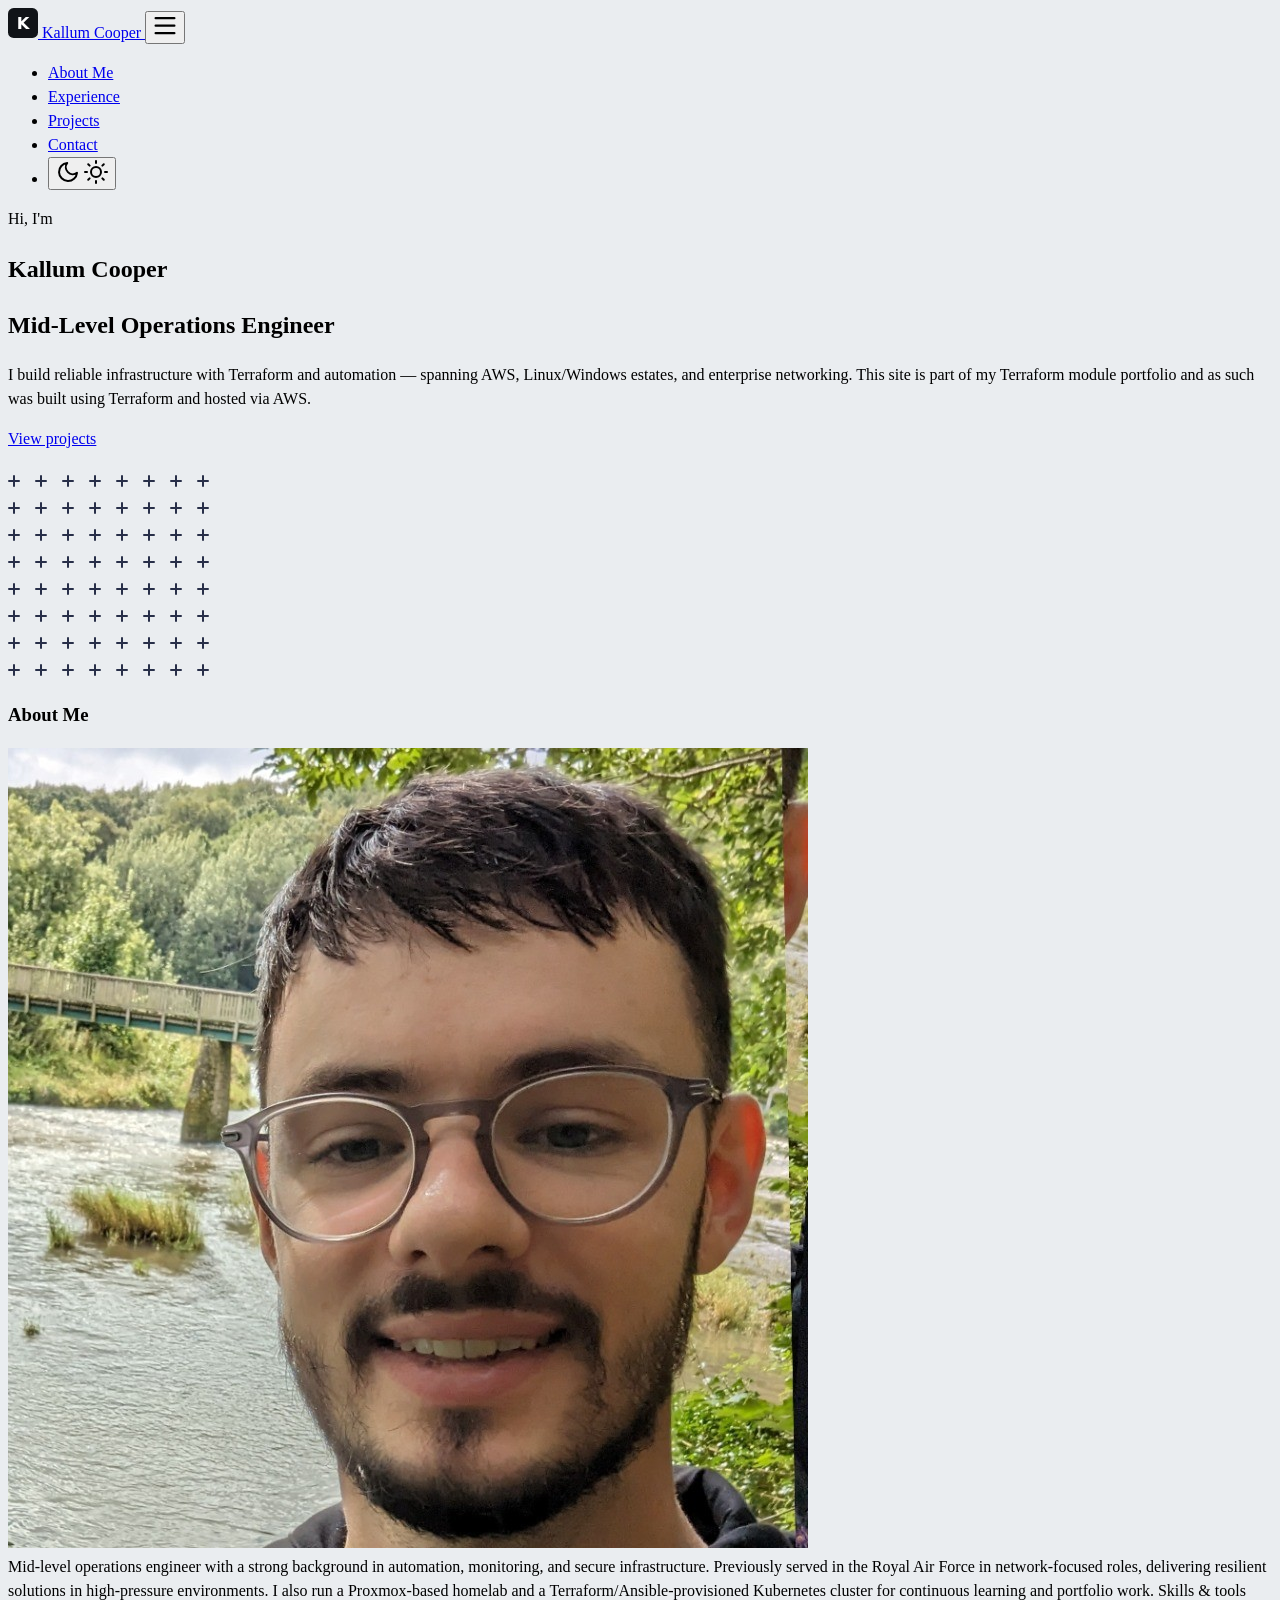
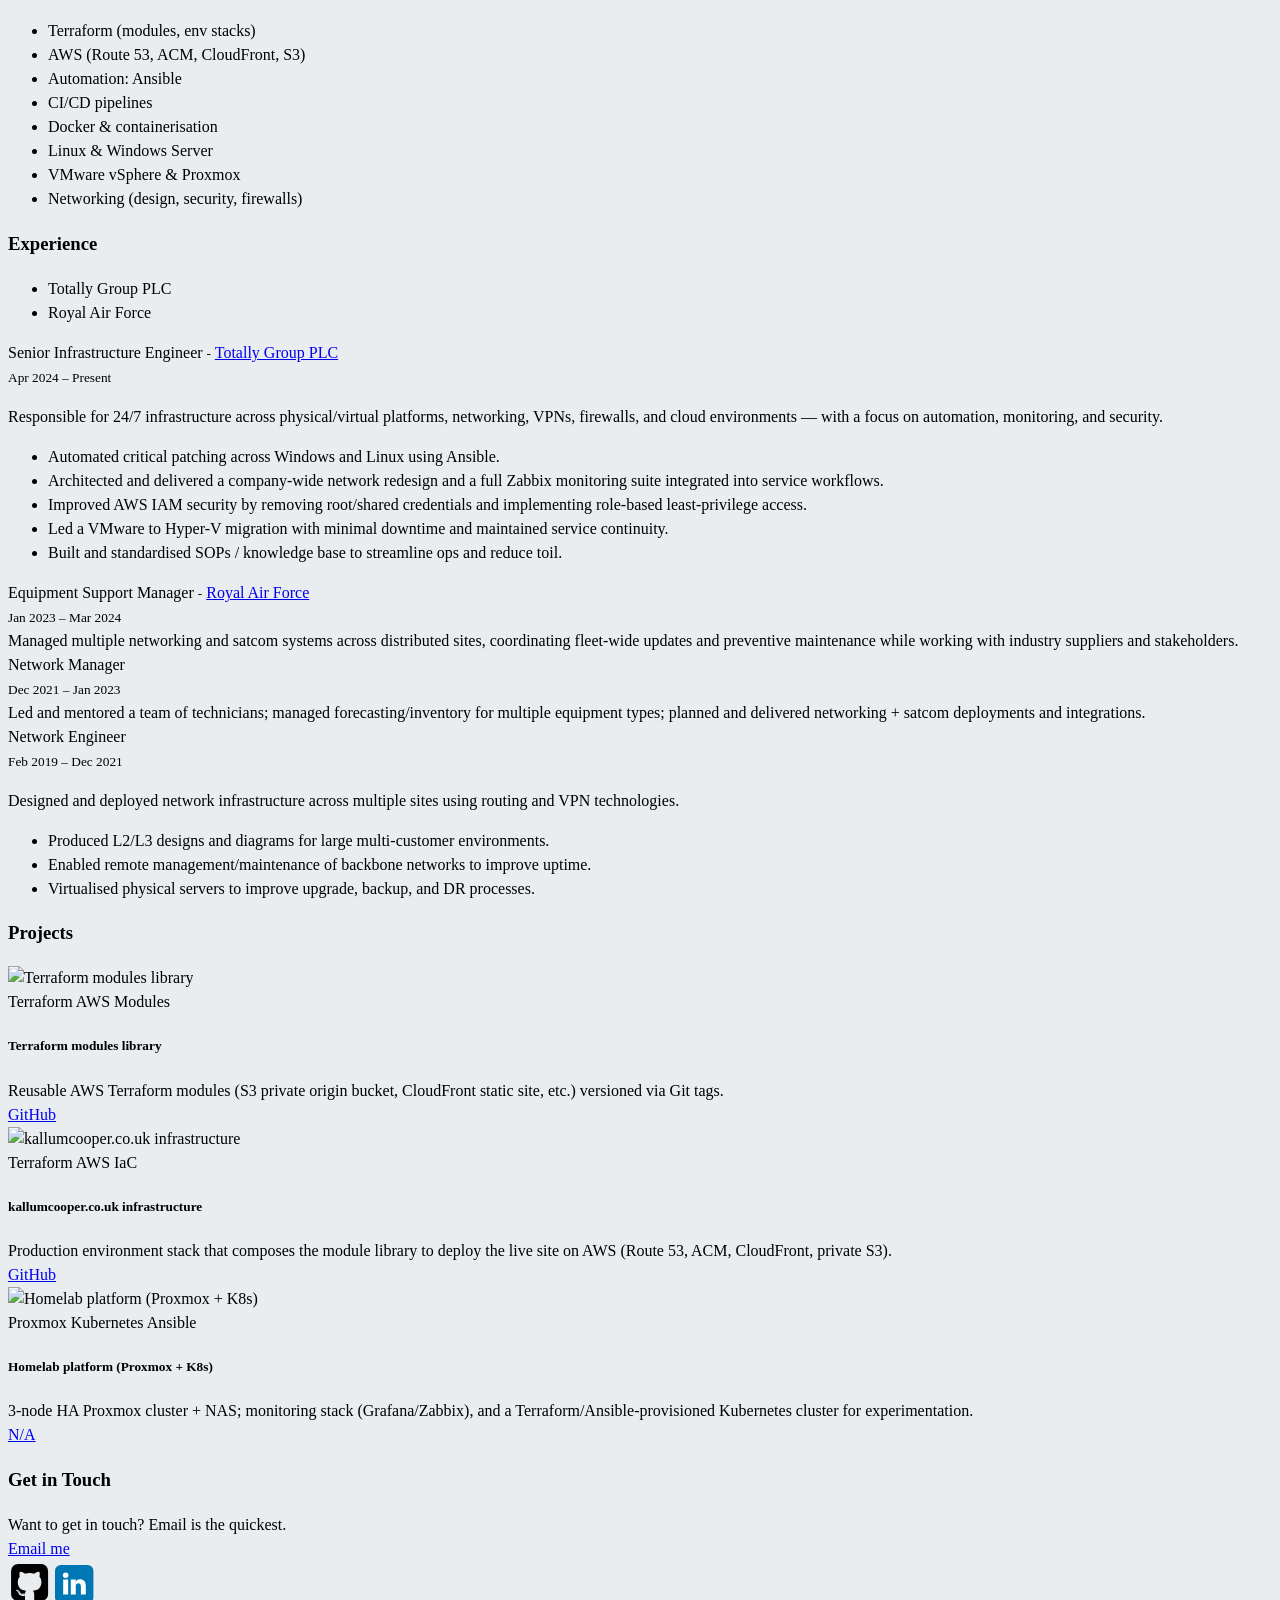
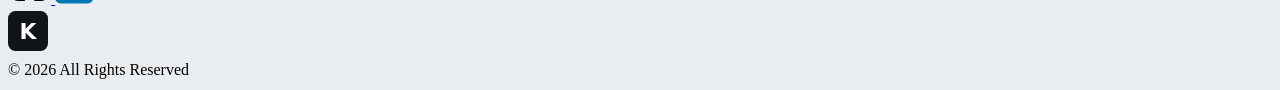
==== commit 99503ac3: "hero fix" ====
--- a/public/index.html
+++ b/public/index.html
@@ -1,22 +1,1119 @@
-<!doctype html><html lang=en><head><meta name=generator content="Hugo 0.152.2"><meta charset=UTF-8><meta name=viewport content="width=device-width,initial-scale=1"><meta http-equiv=X-UA-Compatible content="ie=edge"><meta http-equiv=Accept-CH content="DPR, Viewport-Width, Width"><link rel=icon href=favicon.svg type=image/gif><link rel=preconnect href=https://fonts.googleapis.com><link rel=preconnect href=https://fonts.gstatic.com crossorigin><link rel=preload as=style href="https://fonts.googleapis.com/css2?family=Alata&family=Lora:ital,wght@0,400;0,500;0,600;0,700;1,400;1,500;1,600;1,700&family=Roboto:ital,wght@0,100;0,300;0,400;0,500;0,700;0,900;1,100;1,300;1,400;1,500;1,700;1,900&display=swap"><link rel=stylesheet href="https://fonts.googleapis.com/css2?family=Alata&family=Lora:ital,wght@0,400;0,500;0,600;0,700;1,400;1,500;1,600;1,700&family=Roboto:ital,wght@0,100;0,300;0,400;0,500;0,700;0,900;1,100;1,300;1,400;1,500;1,700;1,900&display=swap" media=print onload='this.media="all"'><noscript><link href="https://fonts.googleapis.com/css2?family=Alata&family=Lora:ital,wght@0,400;0,500;0,600;0,700;1,400;1,500;1,600;1,700&family=Roboto:ital,wght@0,100;0,300;0,400;0,500;0,700;0,900;1,100;1,300;1,400;1,500;1,700;1,900&display=swap" rel=stylesheet></noscript><link rel=stylesheet href=/css/font.css media=all><meta property="og:url" content="http://kallumcooper.co.uk/"><meta property="og:site_name" content="Kallum Cooper"><meta property="og:title" content="Home"><meta property="og:description" content="Hi, I’m Kallum.
-This site is deployed on AWS (S3 + CloudFront) via Terraform modules."><meta property="og:locale" content="en_gb"><meta property="og:type" content="website"><meta name=twitter:card content="summary"><meta name=twitter:title content="Home"><meta name=twitter:description content="Hi, I’m Kallum.
-This site is deployed on AWS (S3 + CloudFront) via Terraform modules."><link rel=stylesheet href=/bootstrap-5/css/bootstrap.min.css media=all><link rel=stylesheet href=/css/header.css media=all><link rel=stylesheet href=/css/footer.css media=all><link rel=stylesheet href=/css/theme.css media=all><style>:root{--text-color:#343a40;--text-secondary-color:#6c757d;--text-link-color:#007bff;--background-color:#eaedf0;--secondary-background-color:#64ffda1a;--primary-color:#007bff;--secondary-color:#f8f9fa;--text-color-dark:#e4e6eb;--text-secondary-color-dark:#b0b3b8;--text-link-color-dark:#ffffff;--background-color-dark:#18191a;--secondary-background-color-dark:#212529;--primary-color-dark:#ffffff;--secondary-color-dark:#212529}body{font-size:1rem;font-weight:400;line-height:1.5;text-align:left}html{background-color:var(--background-color)!important}body::-webkit-scrollbar{height:0;width:8px;background-color:var(--background-color)}::-webkit-scrollbar-track{border-radius:1rem}::-webkit-scrollbar-thumb{border-radius:1rem;background:#b0b0b0;outline:1px solid var(--background-color)}#search-content::-webkit-scrollbar{width:.5em;height:.1em;background-color:var(--background-color)}</style><meta name=description content="Senior Infrastructure Engineer • AWS Cloud Practitioner • Infrastructure • Automation • ex-RAF"><link rel=stylesheet href=/css/index.css media=all><link rel=stylesheet href=/css/projects.css media=all><script defer src=/fontawesome-6/all-6.4.2.js></script><title>Kallum Cooper</title></head><body class=light><script>let localStorageValue=localStorage.getItem("pref-theme"),mediaQuery=window.matchMedia("(prefers-color-scheme: dark)").matches;switch(localStorageValue){case"dark":document.documentElement.classList.add("dark"),document.body.classList.add("dark");break;case"light":document.body.classList.remove("dark"),document.documentElement.classList.remove("dark");break;default:mediaQuery&&(document.documentElement.classList.add("dark"),document.body.classList.add("dark"));break}</script><script>var prevScrollPos=window.pageYOffset;window.addEventListener("scroll",function(){let s=document.getElementById("profileHeader"),t=window.pageYOffset,n=!1,o=!0,i=o?prevScrollPos>t:t>0;i?s.classList.add("showHeaderOnTop"):n=!0,t===0&&(n=!0),n&&s.classList.remove("showHeaderOnTop"),prevScrollPos=t})</script><header id=profileHeader><nav class="pt-3 navbar navbar-expand-lg animate"><div class="container-fluid mx-xs-2 mx-sm-5 mx-md-5 mx-lg-5"><a class="navbar-brand primary-font text-wrap" href=/><img src=favicon.svg width=30 height=30 class="d-inline-block align-top">
-Kallum Cooper
-</a><button class=navbar-toggler type=button data-bs-toggle=collapse data-bs-target=#navbarContent aria-controls=navbarContent aria-expanded=false aria-label="Toggle navigation">
-<svg aria-hidden="true" height="24" viewBox="0 0 16 16" width="24" data-view-component="true"><path fill-rule="evenodd" d="M1 2.75A.75.75.0 011.75 2h12.5a.75.75.0 110 1.5H1.75A.75.75.0 011 2.75zm0 5A.75.75.0 011.75 7h12.5a.75.75.0 110 1.5H1.75A.75.75.0 011 7.75zM1.75 12a.75.75.0 100 1.5h12.5a.75.75.0 100-1.5H1.75z"/></svg></button><div class="collapse navbar-collapse text-wrap primary-font" id=navbarContent><ul class="navbar-nav ms-auto text-center"><li class="nav-item navbar-text"><a class=nav-link href=/#about aria-label=about>About Me</a></li><li class="nav-item navbar-text"><a class=nav-link href=/#experience aria-label=experience>Experience</a></li><li class="nav-item navbar-text"><a class=nav-link href=/#projects aria-label=projects>Projects</a></li><li class="nav-item navbar-text"><a class=nav-link href=/#contact aria-label=contact>Contact</a></li><li class="nav-item navbar-text"><div class=text-center><button id=theme-toggle>
-<svg id="moon" width="24" height="24" viewBox="0 0 24 24" fill="none" stroke="currentColor" stroke-width="2" stroke-linecap="round" stroke-linejoin="round"><path d="M21 12.79A9 9 0 1111.21 3 7 7 0 0021 12.79z"/></svg>
-<svg id="sun" width="24" height="24" viewBox="0 0 24 24" fill="none" stroke="currentColor" stroke-width="2" stroke-linecap="round" stroke-linejoin="round"><circle cx="12" cy="12" r="5"/><line x1="12" y1="1" x2="12" y2="3"/><line x1="12" y1="21" x2="12" y2="23"/><line x1="4.22" y1="4.22" x2="5.64" y2="5.64"/><line x1="18.36" y1="18.36" x2="19.78" y2="19.78"/><line x1="1" y1="12" x2="3" y2="12"/><line x1="21" y1="12" x2="23" y2="12"/><line x1="4.22" y1="19.78" x2="5.64" y2="18.36"/><line x1="18.36" y1="5.64" x2="19.78" y2="4.22"/></svg></button></div></li></ul></div></div></nav></header><div id=content><section id=hero class="py-5 align-middle"><div class="container px-3 px-sm-5 px-md-5 px-lg-5 pt-lg-3"><div class=row><div class="col-sm-12 col-md-12 col-lg-8 content animate" id=primary-font><span class=subtitle>Hi, I'm</span><h1>Kallum Cooper</h1><h2>Senior Infrastructure Engineer</h2><p class=hero-content>I build reliable infrastructure with Terraform and automation — spanning AWS, Linux/Windows estates, and enterprise networking. This site is part of my Terraform module portfolio and as such was built using Terraform and hosted via AWS.</p><div class=row><div class="col-auto h-100"><a href=#projects class=btn zgotmplz>View projects</a></div><div class="col-auto px-0 h-100"><span><span class=px-1><a href=https://github.com/kallum-cooper target=_blank class="btn social-icon"><i class="fab fa-github"></i>
-</a></span><span class=px-1><a href=https://www.linkedin.com/in/kallum-cooper/ target=_blank class="btn social-icon"><i class="fab fa-linkedin"></i>
-</a></span><span class=px-1><a href=mailto:kallumcooper97@gmail.com target=_blank class="btn social-icon"><i class="fa fa-envelope"></i></a></span></span></div></div></div><div class="col-sm-12 col-md-12 col-lg-4"><div class="row justify-content-center"><div class="col-sm-12 col-md-9 pt-5 image animate px-5 px-md-5 px-lg-0 text-center"><img src=/images/hero.png class="img-thumbnail mx-auto" alt></div></div></div></div></div><div class="hero-bottom-svg d-md-block d-lg-block d-none"><svg width="201" height="201" viewBox="0 0 201 201"><g id="Group_1168" data-name="Group 1168" transform="translate(-384 -1392)"><rect id="Rectangle_2206" data-name="Rectangle 2206" width="12" height="2" rx="1" transform="translate(391 1392) rotate(90)" fill="#282f49"/><rect id="Rectangle_2271" data-name="Rectangle 2271" width="12" height="2" rx="1" transform="translate(391 1500) rotate(90)" fill="#282f49"/><rect id="Rectangle_2238" data-name="Rectangle 2238" width="12" height="2" rx="1" transform="translate(391 1446) rotate(90)" fill="#282f49"/><rect id="Rectangle_2278" data-name="Rectangle 2278" width="12" height="2" rx="1" transform="translate(391 1554) rotate(90)" fill="#282f49"/><rect id="Rectangle_2222" data-name="Rectangle 2222" width="12" height="2" rx="1" transform="translate(391 1419) rotate(90)" fill="#282f49"/><rect id="Rectangle_2272" data-name="Rectangle 2272" width="12" height="2" rx="1" transform="translate(391 1527) rotate(90)" fill="#282f49"/><rect id="Rectangle_2241" data-name="Rectangle 2241" width="12" height="2" rx="1" transform="translate(391 1473) rotate(90)" fill="#282f49"/><rect id="Rectangle_2288" data-name="Rectangle 2288" width="12" height="2" rx="1" transform="translate(391 1581) rotate(90)" fill="#282f49"/><rect id="Rectangle_2214" data-name="Rectangle 2214" width="12" height="2" rx="1" transform="translate(499 1392) rotate(90)" fill="#282f49"/><rect id="Rectangle_2289" data-name="Rectangle 2289" width="12" height="2" rx="1" transform="translate(499 1500) rotate(90)" fill="#282f49"/><rect id="Rectangle_2256" data-name="Rectangle 2256" width="12" height="2" rx="1" transform="translate(499 1446) rotate(90)" fill="#282f49"/><rect id="Rectangle_2290" data-name="Rectangle 2290" width="12" height="2" rx="1" transform="translate(499 1554) rotate(90)" fill="#282f49"/><rect id="Rectangle_2231" data-name="Rectangle 2231" width="12" height="2" rx="1" transform="translate(499 1419) rotate(90)" fill="#282f49"/><rect id="Rectangle_2291" data-name="Rectangle 2291" width="12" height="2" rx="1" transform="translate(499 1527) rotate(90)" fill="#282f49"/><rect id="Rectangle_2257" data-name="Rectangle 2257" width="12" height="2" rx="1" transform="translate(499 1473) rotate(90)" fill="#282f49"/><rect id="Rectangle_2292" data-name="Rectangle 2292" width="12" height="2" rx="1" transform="translate(499 1581) rotate(90)" fill="#282f49"/><rect id="Rectangle_2210" data-name="Rectangle 2210" width="12" height="2" rx="1" transform="translate(445 1392) rotate(90)" fill="#282f49"/><rect id="Rectangle_2279" data-name="Rectangle 2279" width="12" height="2" rx="1" transform="translate(445 1500) rotate(90)" fill="#282f49"/><rect id="Rectangle_2248" data-name="Rectangle 2248" width="12" height="2" rx="1" transform="translate(445 1446) rotate(90)" fill="#282f49"/><rect id="Rectangle_2280" data-name="Rectangle 2280" width="12" height="2" rx="1" transform="translate(445 1554) rotate(90)" fill="#282f49"/><rect id="Rectangle_2226" data-name="Rectangle 2226" width="12" height="2" rx="1" transform="translate(445 1419) rotate(90)" fill="#282f49"/><rect id="Rectangle_2281" data-name="Rectangle 2281" width="12" height="2" rx="1" transform="translate(445 1527) rotate(90)" fill="#282f49"/><rect id="Rectangle_2249" data-name="Rectangle 2249" width="12" height="2" rx="1" transform="translate(445 1473) rotate(90)" fill="#282f49"/><rect id="Rectangle_2293" data-name="Rectangle 2293" width="12" height="2" rx="1" transform="translate(445 1581) rotate(90)" fill="#282f49"/><rect id="Rectangle_2219" data-name="Rectangle 2219" width="12" height="2" rx="1" transform="translate(553 1392) rotate(90)" fill="#282f49"/><rect id="Rectangle_2310" data-name="Rectangle 2310" width="12" height="2" rx="1" transform="translate(553 1500) rotate(90)" fill="#282f49"/><rect id="Rectangle_2262" data-name="Rectangle 2262" width="12" height="2" rx="1" transform="translate(553 1446) rotate(90)" fill="#282f49"/><rect id="Rectangle_2311" data-name="Rectangle 2311" width="12" height="2" rx="1" transform="translate(553 1554) rotate(90)" fill="#282f49"/><rect id="Rectangle_2232" data-name="Rectangle 2232" width="12" height="2" rx="1" transform="translate(553 1419) rotate(90)" fill="#282f49"/><rect id="Rectangle_2312" data-name="Rectangle 2312" width="12" height="2" rx="1" transform="translate(553 1527) rotate(90)" fill="#282f49"/><rect id="Rectangle_2263" data-name="Rectangle 2263" width="12" height="2" rx="1" transform="translate(553 1473) rotate(90)" fill="#282f49"/><rect id="Rectangle_2313" data-name="Rectangle 2313" width="12" height="2" rx="1" transform="translate(553 1581) rotate(90)" fill="#282f49"/><rect id="Rectangle_2209" data-name="Rectangle 2209" width="12" height="2" rx="1" transform="translate(418 1392) rotate(90)" fill="#282f49"/><rect id="Rectangle_2273" data-name="Rectangle 2273" width="12" height="2" rx="1" transform="translate(418 1500) rotate(90)" fill="#282f49"/><rect id="Rectangle_2242" data-name="Rectangle 2242" width="12" height="2" rx="1" transform="translate(418 1446) rotate(90)" fill="#282f49"/><rect id="Rectangle_2282" data-name="Rectangle 2282" width="12" height="2" rx="1" transform="translate(418 1554) rotate(90)" fill="#282f49"/><rect id="Rectangle_2223" data-name="Rectangle 2223" width="12" height="2" rx="1" transform="translate(418 1419) rotate(90)" fill="#282f49"/><rect id="Rectangle_2274" data-name="Rectangle 2274" width="12" height="2" rx="1" transform="translate(418 1527) rotate(90)" fill="#282f49"/><rect id="Rectangle_2243" data-name="Rectangle 2243" width="12" height="2" rx="1" transform="translate(418 1473) rotate(90)" fill="#282f49"/><rect id="Rectangle_2294" data-name="Rectangle 2294" width="12" height="2" rx="1" transform="translate(418 1581) rotate(90)" fill="#282f49"/><rect id="Rectangle_2217" data-name="Rectangle 2217" width="12" height="2" rx="1" transform="translate(526 1392) rotate(90)" fill="#282f49"/><rect id="Rectangle_2314" data-name="Rectangle 2314" width="12" height="2" rx="1" transform="translate(526 1500) rotate(90)" fill="#282f49"/><rect id="Rectangle_2258" data-name="Rectangle 2258" width="12" height="2" rx="1" transform="translate(526 1446) rotate(90)" fill="#282f49"/><rect id="Rectangle_2315" data-name="Rectangle 2315" width="12" height="2" rx="1" transform="translate(526 1554) rotate(90)" fill="#282f49"/><rect id="Rectangle_2233" data-name="Rectangle 2233" width="12" height="2" rx="1" transform="translate(526 1419) rotate(90)" fill="#282f49"/><rect id="Rectangle_2316" data-name="Rectangle 2316" width="12" height="2" rx="1" transform="translate(526 1527) rotate(90)" fill="#282f49"/><rect id="Rectangle_2259" data-name="Rectangle 2259" width="12" height="2" rx="1" transform="translate(526 1473) rotate(90)" fill="#282f49"/><rect id="Rectangle_2317" data-name="Rectangle 2317" width="12" height="2" rx="1" transform="translate(526 1581) rotate(90)" fill="#282f49"/><rect id="Rectangle_2211" data-name="Rectangle 2211" width="12" height="2" rx="1" transform="translate(472 1392) rotate(90)" fill="#282f49"/><rect id="Rectangle_2295" data-name="Rectangle 2295" width="12" height="2" rx="1" transform="translate(472 1500) rotate(90)" fill="#282f49"/><rect id="Rectangle_2250" data-name="Rectangle 2250" width="12" height="2" rx="1" transform="translate(472 1446) rotate(90)" fill="#282f49"/><rect id="Rectangle_2296" data-name="Rectangle 2296" width="12" height="2" rx="1" transform="translate(472 1554) rotate(90)" fill="#282f49"/><rect id="Rectangle_2227" data-name="Rectangle 2227" width="12" height="2" rx="1" transform="translate(472 1419) rotate(90)" fill="#282f49"/><rect id="Rectangle_2297" data-name="Rectangle 2297" width="12" height="2" rx="1" transform="translate(472 1527) rotate(90)" fill="#282f49"/><rect id="Rectangle_2251" data-name="Rectangle 2251" width="12" height="2" rx="1" transform="translate(472 1473) rotate(90)" fill="#282f49"/><rect id="Rectangle_2298" data-name="Rectangle 2298" width="12" height="2" rx="1" transform="translate(472 1581) rotate(90)" fill="#282f49"/><rect id="Rectangle_2221" data-name="Rectangle 2221" width="12" height="2" rx="1" transform="translate(580 1392) rotate(90)" fill="#282f49"/><rect id="Rectangle_2318" data-name="Rectangle 2318" width="12" height="2" rx="1" transform="translate(580 1500) rotate(90)" fill="#282f49"/><rect id="Rectangle_2264" data-name="Rectangle 2264" width="12" height="2" rx="1" transform="translate(580 1446) rotate(90)" fill="#282f49"/><rect id="Rectangle_2319" data-name="Rectangle 2319" width="12" height="2" rx="1" transform="translate(580 1554) rotate(90)" fill="#282f49"/><rect id="Rectangle_2236" data-name="Rectangle 2236" width="12" height="2" rx="1" transform="translate(580 1419) rotate(90)" fill="#282f49"/><rect id="Rectangle_2320" data-name="Rectangle 2320" width="12" height="2" rx="1" transform="translate(580 1527) rotate(90)" fill="#282f49"/><rect id="Rectangle_2265" data-name="Rectangle 2265" width="12" height="2" rx="1" transform="translate(580 1473) rotate(90)" fill="#282f49"/><rect id="Rectangle_2321" data-name="Rectangle 2321" width="12" height="2" rx="1" transform="translate(580 1581) rotate(90)" fill="#282f49"/><rect id="Rectangle_2207" data-name="Rectangle 2207" width="12" height="2" rx="1" transform="translate(396 1399) rotate(-180)" fill="#282f49"/><rect id="Rectangle_2270" data-name="Rectangle 2270" width="12" height="2" rx="1" transform="translate(396 1507) rotate(-180)" fill="#282f49"/><rect id="Rectangle_2239" data-name="Rectangle 2239" width="12" height="2" rx="1" transform="translate(396 1453) rotate(-180)" fill="#282f49"/><rect id="Rectangle_2283" data-name="Rectangle 2283" width="12" height="2" rx="1" transform="translate(396 1561) rotate(-180)" fill="#282f49"/><rect id="Rectangle_2224" data-name="Rectangle 2224" width="12" height="2" rx="1" transform="translate(396 1426) rotate(-180)" fill="#282f49"/><rect id="Rectangle_2275" data-name="Rectangle 2275" width="12" height="2" rx="1" transform="translate(396 1534) rotate(-180)" fill="#282f49"/><rect id="Rectangle_2244" data-name="Rectangle 2244" width="12" height="2" rx="1" transform="translate(396 1480) rotate(-180)" fill="#282f49"/><rect id="Rectangle_2299" data-name="Rectangle 2299" width="12" height="2" rx="1" transform="translate(396 1588) rotate(-180)" fill="#282f49"/><rect id="Rectangle_2215" data-name="Rectangle 2215" width="12" height="2" rx="1" transform="translate(504 1399) rotate(-180)" fill="#282f49"/><rect id="Rectangle_2300" data-name="Rectangle 2300" width="12" height="2" rx="1" transform="translate(504 1507) rotate(-180)" fill="#282f49"/><rect id="Rectangle_2252" data-name="Rectangle 2252" width="12" height="2" rx="1" transform="translate(504 1453) rotate(-180)" fill="#282f49"/><rect id="Rectangle_2301" data-name="Rectangle 2301" width="12" height="2" rx="1" transform="translate(504 1561) rotate(-180)" fill="#282f49"/><rect id="Rectangle_2228" data-name="Rectangle 2228" width="12" height="2" rx="1" transform="translate(504 1426) rotate(-180)" fill="#282f49"/><rect id="Rectangle_2302" data-name="Rectangle 2302" width="12" height="2" rx="1" transform="translate(504 1534) rotate(-180)" fill="#282f49"/><rect id="Rectangle_2253" data-name="Rectangle 2253" width="12" height="2" rx="1" transform="translate(504 1480) rotate(-180)" fill="#282f49"/><rect id="Rectangle_2303" data-name="Rectangle 2303" width="12" height="2" rx="1" transform="translate(504 1588) rotate(-180)" fill="#282f49"/><rect id="Rectangle_2212" data-name="Rectangle 2212" width="12" height="2" rx="1" transform="translate(450 1399) rotate(-180)" fill="#282f49"/><rect id="Rectangle_2284" data-name="Rectangle 2284" width="12" height="2" rx="1" transform="translate(450 1507) rotate(-180)" fill="#282f49"/><rect id="Rectangle_2245" data-name="Rectangle 2245" width="12" height="2" rx="1" transform="translate(450 1453) rotate(-180)" fill="#282f49"/><rect id="Rectangle_2285" data-name="Rectangle 2285" width="12" height="2" rx="1" transform="translate(450 1561) rotate(-180)" fill="#282f49"/><rect id="Rectangle_2229" data-name="Rectangle 2229" width="12" height="2" rx="1" transform="translate(450 1426) rotate(-180)" fill="#282f49"/><rect id="Rectangle_2286" data-name="Rectangle 2286" width="12" height="2" rx="1" transform="translate(450 1534) rotate(-180)" fill="#282f49"/><rect id="Rectangle_2246" data-name="Rectangle 2246" width="12" height="2" rx="1" transform="translate(450 1480) rotate(-180)" fill="#282f49"/><rect id="Rectangle_2304" data-name="Rectangle 2304" width="12" height="2" rx="1" transform="translate(450 1588) rotate(-180)" fill="#282f49"/><rect id="Rectangle_2218" data-name="Rectangle 2218" width="12" height="2" rx="1" transform="translate(558 1399) rotate(-180)" fill="#282f49"/><rect id="Rectangle_2322" data-name="Rectangle 2322" width="12" height="2" rx="1" transform="translate(558 1507) rotate(-180)" fill="#282f49"/><rect id="Rectangle_2266" data-name="Rectangle 2266" width="12" height="2" rx="1" transform="translate(558 1453) rotate(-180)" fill="#282f49"/><rect id="Rectangle_2323" data-name="Rectangle 2323" width="12" height="2" rx="1" transform="translate(558 1561) rotate(-180)" fill="#282f49"/><rect id="Rectangle_2234" data-name="Rectangle 2234" width="12" height="2" rx="1" transform="translate(558 1426) rotate(-180)" fill="#282f49"/><rect id="Rectangle_2324" data-name="Rectangle 2324" width="12" height="2" rx="1" transform="translate(558 1534) rotate(-180)" fill="#282f49"/><rect id="Rectangle_2267" data-name="Rectangle 2267" width="12" height="2" rx="1" transform="translate(558 1480) rotate(-180)" fill="#282f49"/><rect id="Rectangle_2325" data-name="Rectangle 2325" width="12" height="2" rx="1" transform="translate(558 1588) rotate(-180)" fill="#282f49"/><rect id="Rectangle_2208" data-name="Rectangle 2208" width="12" height="2" rx="1" transform="translate(423 1399) rotate(-180)" fill="#282f49"/><rect id="Rectangle_2276" data-name="Rectangle 2276" width="12" height="2" rx="1" transform="translate(423 1507) rotate(-180)" fill="#282f49"/><rect id="Rectangle_2240" data-name="Rectangle 2240" width="12" height="2" rx="1" transform="translate(423 1453) rotate(-180)" fill="#282f49"/><rect id="Rectangle_2287" data-name="Rectangle 2287" width="12" height="2" rx="1" transform="translate(423 1561) rotate(-180)" fill="#282f49"/><rect id="Rectangle_2225" data-name="Rectangle 2225" width="12" height="2" rx="1" transform="translate(423 1426) rotate(-180)" fill="#282f49"/><rect id="Rectangle_2277" data-name="Rectangle 2277" width="12" height="2" rx="1" transform="translate(423 1534) rotate(-180)" fill="#282f49"/><rect id="Rectangle_2247" data-name="Rectangle 2247" width="12" height="2" rx="1" transform="translate(423 1480) rotate(-180)" fill="#282f49"/><rect id="Rectangle_2305" data-name="Rectangle 2305" width="12" height="2" rx="1" transform="translate(423 1588) rotate(-180)" fill="#282f49"/><rect id="Rectangle_2216" data-name="Rectangle 2216" width="12" height="2" rx="1" transform="translate(531 1399) rotate(-180)" fill="#282f49"/><rect id="Rectangle_2326" data-name="Rectangle 2326" width="12" height="2" rx="1" transform="translate(531 1507) rotate(-180)" fill="#282f49"/><rect id="Rectangle_2260" data-name="Rectangle 2260" width="12" height="2" rx="1" transform="translate(531 1453) rotate(-180)" fill="#282f49"/><rect id="Rectangle_2327" data-name="Rectangle 2327" width="12" height="2" rx="1" transform="translate(531 1561) rotate(-180)" fill="#282f49"/><rect id="Rectangle_2235" data-name="Rectangle 2235" width="12" height="2" rx="1" transform="translate(531 1426) rotate(-180)" fill="#282f49"/><rect id="Rectangle_2328" data-name="Rectangle 2328" width="12" height="2" rx="1" transform="translate(531 1534) rotate(-180)" fill="#282f49"/><rect id="Rectangle_2261" data-name="Rectangle 2261" width="12" height="2" rx="1" transform="translate(531 1480) rotate(-180)" fill="#282f49"/><rect id="Rectangle_2329" data-name="Rectangle 2329" width="12" height="2" rx="1" transform="translate(531 1588) rotate(-180)" fill="#282f49"/><rect id="Rectangle_2213" data-name="Rectangle 2213" width="12" height="2" rx="1" transform="translate(477 1399) rotate(-180)" fill="#282f49"/><rect id="Rectangle_2306" data-name="Rectangle 2306" width="12" height="2" rx="1" transform="translate(477 1507) rotate(-180)" fill="#282f49"/><rect id="Rectangle_2254" data-name="Rectangle 2254" width="12" height="2" rx="1" transform="translate(477 1453) rotate(-180)" fill="#282f49"/><rect id="Rectangle_2307" data-name="Rectangle 2307" width="12" height="2" rx="1" transform="translate(477 1561) rotate(-180)" fill="#282f49"/><rect id="Rectangle_2230" data-name="Rectangle 2230" width="12" height="2" rx="1" transform="translate(477 1426) rotate(-180)" fill="#282f49"/><rect id="Rectangle_2308" data-name="Rectangle 2308" width="12" height="2" rx="1" transform="translate(477 1534) rotate(-180)" fill="#282f49"/><rect id="Rectangle_2255" data-name="Rectangle 2255" width="12" height="2" rx="1" transform="translate(477 1480) rotate(-180)" fill="#282f49"/><rect id="Rectangle_2309" data-name="Rectangle 2309" width="12" height="2" rx="1" transform="translate(477 1588) rotate(-180)" fill="#282f49"/><rect id="Rectangle_2220" data-name="Rectangle 2220" width="12" height="2" rx="1" transform="translate(585 1399) rotate(-180)" fill="#282f49"/><rect id="Rectangle_2330" data-name="Rectangle 2330" width="12" height="2" rx="1" transform="translate(585 1507) rotate(-180)" fill="#282f49"/><rect id="Rectangle_2268" data-name="Rectangle 2268" width="12" height="2" rx="1" transform="translate(585 1453) rotate(-180)" fill="#282f49"/><rect id="Rectangle_2331" data-name="Rectangle 2331" width="12" height="2" rx="1" transform="translate(585 1561) rotate(-180)" fill="#282f49"/><rect id="Rectangle_2237" data-name="Rectangle 2237" width="12" height="2" rx="1" transform="translate(585 1426) rotate(-180)" fill="#282f49"/><rect id="Rectangle_2332" data-name="Rectangle 2332" width="12" height="2" rx="1" transform="translate(585 1534) rotate(-180)" fill="#282f49"/><rect id="Rectangle_2269" data-name="Rectangle 2269" width="12" height="2" rx="1" transform="translate(585 1480) rotate(-180)" fill="#282f49"/><rect id="Rectangle_2333" data-name="Rectangle 2333" width="12" height="2" rx="1" transform="translate(585 1588) rotate(-180)" fill="#282f49"/></g></svg></div></section><section id=about class="py-0 py-sm-5"><div class="container bg-transparent"><h3 class="text-center bg-transparent">About Me</h3><div class="bg-transparent row justify-content-center px-3 py-5"><div class="col-sm-12 col-md-8 col-lg-4 mb-5 mb-sm-0 mb-md-5 mb-lg-0 d-none d-sm-none d-md-block"><div class="image d-flex px-5"><img src=images/me.jpeg class="img-thumbnail mx-auto rounded-circle" alt></div></div><div class="col-sm-12 col-md-12 col-lg-8 content">Senior Infrastructure Engineer and AWS Cloud Practitioner with a strong background in automation, monitoring, and secure infrastructure. Previously served in the Royal Air Force in network-focused roles, delivering resilient solutions in high-pressure environments. I also run a Proxmox-based homelab and a Terraform/Ansible-provisioned Kubernetes cluster for continuous learning and portfolio work.
-Skills & tools<ul><li>Terraform (modules, env stacks)</li><li>AWS (Route 53, ACM, CloudFront, S3)</li><li>Automation: Ansible</li><li>CI/CD pipelines</li><li>Docker & containerisation</li><li>Linux & Windows Server</li><li>VMware vSphere & Proxmox</li><li>Networking (design, security, firewalls)</li></ul></div></div></div></section><section id=experience class=py-5><div class=container><h3 class=text-center>Experience</h3><div class="row justify-content-center"><div class="col-sm-12 col-md-8 col-lg-8 py-5"><div class="experience-container px-3 pt-2"><ul class="nav nav-pills mb-2 bg-transparent primary-font" id=pills-tab role=tablist><li class="nav-item px-1 bg-transparent" role=presentation><div class="nav-link active bg-transparent" aria-selected=true role=tab data-bs-toggle=pill id=totally-group-plc-apr-2024-present-tab data-bs-target=#pills-totally-group-plc-apr-2024-present aria-controls=totally-group-plc-apr-2024-present>Totally Group PLC</div></li><li class="nav-item px-1 bg-transparent" role=presentation><div class="nav-link bg-transparent" aria-selected=true role=tab data-bs-toggle=pill id=royal-air-force-jan-2023-mar-2024-tab data-bs-target=#pills-royal-air-force-jan-2023-mar-2024 aria-controls=royal-air-force-jan-2023-mar-2024>Royal Air Force</div></li></ul><div class="tab-content pb-3 bg-transparent primary-font" id=pills-tabContent><div class="tab-pane fade bg-transparent show active" role=tabpanel id=pills-totally-group-plc-apr-2024-present aria-labelledby=totally-group-plc-apr-2024-present-tab><div><div class="d-flex align-items-center justify-content-between"><div><span class=h4>Senior Infrastructure Engineer</span>
-<small>-</small>
-<a href=# target=_blank>Totally Group PLC</a></div><div class=d-block><small>Apr 2024 – Present</small></div></div><div class="pb-2 pb-3"><p>Responsible for 24/7 infrastructure across physical/virtual platforms, networking, VPNs, firewalls, and cloud environments — with a focus on automation, monitoring, and security.</p><ul><li>Automated critical patching across Windows and Linux using Ansible.</li><li>Architected and delivered a company-wide network redesign and a full Zabbix monitoring suite integrated into service workflows.</li><li>Improved AWS IAM security by removing root/shared credentials and implementing role-based least-privilege access.</li><li>Led a VMware to Hyper-V migration with minimal downtime and maintained service continuity.</li><li>Built and standardised SOPs / knowledge base to streamline ops and reduce toil.</li></ul></div></div></div><div class="tab-pane fade bg-transparent" role=tabpanel id=pills-royal-air-force-jan-2023-mar-2024 aria-labelledby=royal-air-force-jan-2023-mar-2024-tab><div><div class="d-flex align-items-center justify-content-between"><div><span class=h4>Equipment Support Manager</span>
-<small>-</small>
-<a href=# target=_blank>Royal Air Force</a></div><div class=d-block><small>Jan 2023 – Mar 2024</small></div></div><div class="pb-2 pb-3">Managed multiple networking and satcom systems across distributed sites, coordinating fleet-wide updates and preventive maintenance while working with industry suppliers and stakeholders.</div></div><div><div class="d-flex align-items-center justify-content-between"><div><span class=h5>Network Manager</span></div><div class=d-block><small>Dec 2021 – Jan 2023</small></div></div><div class="pb-2 pb-3">Led and mentored a team of technicians; managed forecasting/inventory for multiple equipment types; planned and delivered networking + satcom deployments and integrations.</div></div><div><div class="d-flex align-items-center justify-content-between"><div><span class=h5>Network Engineer</span></div><div class=d-block><small>Feb 2019 – Dec 2021</small></div></div><div class="pb-2 pb-3"><p>Designed and deployed network infrastructure across multiple sites using routing and VPN technologies.</p><ul><li>Produced L2/L3 designs and diagrams for large multi-customer environments.</li><li>Enabled remote management/maintenance of backbone networks to improve uptime.</li><li>Virtualised physical servers to improve upgrade, backup, and DR processes.</li></ul></div></div></div></div></div></div></div></div></section><section id=projects class=py-5><div class=container><h3 class=text-center>Projects</h3><div class="row justify-content-center px-3 px-md-5"><div class="col-lg-4 col-md-6 my-3"><div class="card my-3 h-100" title="Terraform modules library"><div class=card-head><img class=card-img-top src=/images/projects/terraform.svg alt="Terraform modules library"></div><div class="card-body bg-transparent p-3"><div class="pb-2 bg-transparent"><span class="badge badge-secondary">Terraform</span>
-<span class="badge badge-secondary">AWS</span>
-<span class="badge badge-secondary">Modules</span></div><h5 class="card-title bg-transparent mt-1">Terraform modules library</h5><div class="card-text bg-transparent secondary-font">Reusable AWS Terraform modules (S3 private origin bucket, CloudFront static site, etc.) versioned via Git tags.</div></div><div class="card-footer py-3"><span class=float-end><a class="btn btn-sm" href=https://github.com/kallum-cooper/terraform-modules target=_blank>GitHub</a></span></div></div></div><div class="col-lg-4 col-md-6 my-3"><div class="card my-3 h-100" title="kallumcooper.co.uk infrastructure"><div class=card-head><img class=card-img-top src=/images/projects/hugo.svg alt="kallumcooper.co.uk infrastructure"></div><div class="card-body bg-transparent p-3"><div class="pb-2 bg-transparent"><span class="badge badge-secondary">Terraform</span>
-<span class="badge badge-secondary">AWS</span>
-<span class="badge badge-secondary">IaC</span></div><h5 class="card-title bg-transparent mt-1">kallumcooper.co.uk infrastructure</h5><div class="card-text bg-transparent secondary-font">Production environment stack that composes the module library to deploy the live site on AWS (Route 53, ACM, CloudFront, private S3).</div></div><div class="card-footer py-3"><span class=float-end><a class="btn btn-sm" href=https://github.com/kallum-cooper/kallumcooper-infra target=_blank>GitHub</a></span></div></div></div><div class="col-lg-4 col-md-6 my-3"><div class="card my-3 h-100" title="Homelab platform (Proxmox + K8s)"><div class=card-head><img class=card-img-top src=/images/projects/proxmox.svg alt="Homelab platform (Proxmox + K8s)"></div><div class="card-body bg-transparent p-3"><div class="pb-2 bg-transparent"><span class="badge badge-secondary">Proxmox</span>
-<span class="badge badge-secondary">Kubernetes</span>
-<span class="badge badge-secondary">Ansible</span></div><h5 class="card-title bg-transparent mt-1">Homelab platform (Proxmox + K8s)</h5><div class="card-text bg-transparent secondary-font">3-node HA Proxmox cluster + NAS; monitoring stack (Grafana/Zabbix), and a Terraform/Ansible-provisioned Kubernetes cluster for experimentation.</div></div><div class="card-footer py-3"><span class=float-end><a class="btn btn-sm" href=# target=_blank>Write-up (soon)</a></span></div></div></div></div></div></section><section id=contact class=py-5><div class=container><h3 class=text-center>Get in Touch</h3><div class="px-0 px-md-5 px-lg-5"><div class="row justify-content-center px-md-5"><div class="col-md-8 py-3"><div class=text-center>Want to get in touch? Email is the quickest for now — a serverless contact form is coming next (API Gateway + Lambda + SES).</div><div class="text-center pt-3"><a href=mailto:contact@kallumcooper.co.uk target=_blank class=btn>Email me</a></div></div></div></div></div><div id=contact-form-status></div></section><svg style="display:none"><symbol id="check-circle-fill" viewBox="0 0 16 16"><path d="M16 8A8 8 0 110 8a8 8 0 0116 0zm-3.97-3.03a.75.75.0 00-1.08.022L7.477 9.417 5.384 7.323a.75.75.0 00-1.06 1.06L6.97 11.03a.75.75.0 001.079-.02l3.992-4.99a.75.75.0 00-.01-1.05z"/></symbol><symbol id="info-fill" viewBox="0 0 16 16"><path d="M8 16A8 8 0 108 0a8 8 0 000 16zm.93-9.412-1 4.705c-.07.34.029.533.304.533.194.0.487-.07.686-.246l-.088.416c-.287.346-.92.598-1.465.598-.703.0-1.002-.422-.808-1.319l.738-3.468c.064-.293.006-.399-.287-.47l-.451-.081.082-.381 2.29-.287zM8 5.5a1 1 0 110-2 1 1 0 010 2z"/></symbol><symbol id="exclamation-triangle-fill" viewBox="0 0 16 16"><path d="M8.982 1.566a1.13 1.13.0 00-1.96.0L.165 13.233c-.457.778.091 1.767.98 1.767h13.713c.889.0 1.438-.99.98-1.767L8.982 1.566zM8 5c.535.0.954.462.9.995l-.35 3.507a.552.552.0 01-1.1.0L7.1 5.995A.905.905.0 018 5zm.002 6a1 1 0 110 2 1 1 0 010-2z"/></symbol></svg></div><footer><div class="text-center pt-2"><span class=px-1><a href=https://github.com/kallum-cooper target=_blank aria-label=github><svg width="2.7em" height="2.7em" viewBox="0 0 1792 1792"><path id="footer-socialNetworks-github-svg-path" d="M522 1352q-8 9-20-3-13-11-4-19 8-9 20 3 12 11 4 19zm-42-61q9 12 0 19-8 6-17-7t0-18q9-7 17 6zm-61-60q-5 7-13 2-10-5-7-12 3-5 13-2 10 5 7 12zm31 34q-6 7-16-3-9-11-2-16 6-6 16 3 9 11 2 16zm129 112q-4 12-19 6-17-4-13-15t19-7q16 5 13 16zm63 5q0 11-16 11-17 2-17-11 0-11 16-11 17-2 17 11zm58-10q2 10-14 14t-18-8 14-15q16-2 18 9zm964-956v960q0 119-84.5 203.5T1376 1664h-224q-16 0-24.5-1t-19.5-5-16-14.5-5-27.5v-239q0-97-52-142 57-6 102.5-18t94-39 81-66.5 53-105T1386 856q0-121-79-206 37-91-8-204-28-9-81 11t-92 44l-38 24q-93-26-192-26t-192 26q-16-11-42.5-27T578 459.5 492 446q-44 113-7 204-79 85-79 206 0 85 20.5 150t52.5 105 80.5 67 94 39 102.5 18q-40 36-49 103-21 10-45 15t-57 5-65.5-21.5T484 1274q-19-32-48.5-52t-49.5-24l-20-3q-21 0-29 4.5t-5 11.5 9 14 13 12l7 5q22 10 43.5 38t31.5 51l10 23q13 38 44 61.5t67 30 69.5 7 55.5-3.5l23-4q0 38 .5 103t.5 68q0 22-11 33.5t-22 13-33 1.5H416q-119 0-203.5-84.5T128 1376V416q0-119 84.5-203.5T416 128h960q119 0 203.5 84.5T1664 416z"/></svg>
-</a></span><span class=px-1><a href=https://www.linkedin.com/in/kallum-cooper/ target=_blank aria-label=linkedin><svg width="2.4em" height="2.4em" fill="#fff" aria-label="LinkedIn" viewBox="0 0 512 512"><rect width="512" height="512" fill="#0077b5" rx="15%"/><circle cx="142" cy="138" r="37"/><path stroke="#fff" stroke-width="66" d="M244 194v198M142 194v198"/><path d="M276 282c0-20 13-40 36-40 24 0 33 18 33 45v105h66V279c0-61-32-89-76-89-34 0-51 19-59 32"/></svg></a></span></div><div class="container py-4"><div class="row justify-content-center"><div class="col-md-4 text-center"><div class=pb-2><a href=http://kallumcooper.co.uk/ title="Kallum Cooper"><img alt="Footer logo" src=favicon.svg height=40px width=40px></a></div>&copy; 2026 All Rights Reserved<div class=text-secondary></div></div></div></div></footer><script src=/bootstrap-5/js/bootstrap.bundle.min.js></script><script>localStorage.getItem("pref-theme")==="dark"?(document.documentElement.classList.add("dark"),document.body.classList.add("dark")):localStorage.getItem("pref-theme")==="light"?(document.body.classList.remove("dark"),document.documentElement.classList.remove("dark")):window.matchMedia&&window.matchMedia("(prefers-color-scheme: dark)").matches&&(document.documentElement.classList.add("dark"),document.body.classList.add("dark"))</script><script>document.getElementById("theme-toggle").addEventListener("click",()=>{document.body.className.includes("dark")?(document.body.classList.remove("dark"),document.documentElement.classList.remove("dark"),localStorage.setItem("pref-theme","light")):(document.body.classList.add("dark"),document.documentElement.classList.add("dark"),localStorage.setItem("pref-theme","dark"))});var tooltipTriggerList=[].slice.call(document.querySelectorAll('[data-bs-toggle="tooltip"]')),tooltipList=tooltipTriggerList.map(function(e){return new bootstrap.Tooltip(e)})</script><section id=search-content class=py-2><div class=container id=search-results></div></section></body></html>+<!DOCTYPE html>
+<html lang="en">
+
+<head>
+	<meta name="generator" content="Hugo 0.162.1"><script src="/livereload.js?mindelay=10&amp;v=2&amp;port=1313&amp;path=livereload" data-no-instant defer></script><meta charset="UTF-8">
+<meta name="viewport" content="width=device-width, initial-scale=1.0">
+<meta http-equiv="X-UA-Compatible" content="ie=edge">
+<meta http-equiv="Accept-CH" content="DPR, Viewport-Width, Width">
+<link rel="icon" href=favicon.svg type="image/gif">
+
+
+<link rel="preconnect" href="https://fonts.googleapis.com">
+<link rel="preconnect" href="https://fonts.gstatic.com" crossorigin>
+<link rel="preload"
+      as="style"
+      href="https://fonts.googleapis.com/css2?family=Alata&family=Lora:ital,wght@0,400;0,500;0,600;0,700;1,400;1,500;1,600;1,700&family=Roboto:ital,wght@0,100;0,300;0,400;0,500;0,700;0,900;1,100;1,300;1,400;1,500;1,700;1,900&display=swap"
+>
+<link rel="stylesheet"
+      href="https://fonts.googleapis.com/css2?family=Alata&family=Lora:ital,wght@0,400;0,500;0,600;0,700;1,400;1,500;1,600;1,700&family=Roboto:ital,wght@0,100;0,300;0,400;0,500;0,700;0,900;1,100;1,300;1,400;1,500;1,700;1,900&display=swap"
+      media="print" onload="this.media='all'" />
+<noscript>
+  <link
+          href="https://fonts.googleapis.com/css2?family=Alata&family=Lora:ital,wght@0,400;0,500;0,600;0,700;1,400;1,500;1,600;1,700&family=Roboto:ital,wght@0,100;0,300;0,400;0,500;0,700;0,900;1,100;1,300;1,400;1,500;1,700;1,900&display=swap"
+          rel="stylesheet">
+</noscript>
+
+
+<link rel="stylesheet" href="/css/font.css" media="all">
+
+
+
+<meta property="og:url" content="http://localhost:1313/">
+	<meta property="og:site_name" content="Kallum Cooper">
+	<meta property="og:title" content="Home">
+	<meta property="og:description" content="Hi, I’m Kallum.
+This site is deployed on AWS (S3 &#43; CloudFront) via Terraform modules.">
+	<meta property="og:locale" content="en_gb">
+	<meta property="og:type" content="website">
+
+
+	<meta name="twitter:card" content="summary">
+	<meta name="twitter:title" content="Home">
+	<meta name="twitter:description" content="Hi, I’m Kallum.
+This site is deployed on AWS (S3 &#43; CloudFront) via Terraform modules.">
+
+
+<link rel="stylesheet" href="/bootstrap-5/css/bootstrap.min.css" media="all"><link rel="stylesheet" href="/css/header.css" media="all">
+<link rel="stylesheet" href="/css/footer.css" media="all">
+
+
+<link rel="stylesheet" href="/css/theme.css" media="all">
+
+<style>
+    :root {
+        --text-color: #343a40;
+        --text-secondary-color: #6c757d;
+        --text-link-color: #007bff;
+        --background-color: #eaedf0;
+        --secondary-background-color: #64ffda1a;
+        --primary-color: #007bff;
+        --secondary-color: #f8f9fa;
+
+         
+        --text-color-dark: #e4e6eb;
+        --text-secondary-color-dark: #b0b3b8;
+        --text-link-color-dark: #ffffff;
+        --background-color-dark: #18191a;
+        --secondary-background-color-dark: #212529;
+        --primary-color-dark: #ffffff;
+        --secondary-color-dark: #212529;
+    }
+    body {
+        font-size: 1rem;
+        font-weight: 400;
+        line-height: 1.5;
+        text-align: left;
+    }
+
+    html {
+        background-color: var(--background-color) !important;
+    }
+
+    body::-webkit-scrollbar {
+        height: 0px;
+        width: 8px;
+        background-color: var(--background-color);
+    }
+
+    ::-webkit-scrollbar-track {
+        border-radius: 1rem;
+    }
+
+    ::-webkit-scrollbar-thumb {
+        border-radius: 1rem;
+        background: #b0b0b0;
+        outline: 1px solid var(--background-color);
+    }
+
+    #search-content::-webkit-scrollbar {
+        width: .5em;
+        height: .1em;
+        background-color: var(--background-color);
+    }
+</style>
+
+<link rel="stylesheet" href="/css/site.css" media="all">
+
+
+<meta name="description" content=Mid-Level&#32;Operations&#32;Engineer&#32;specialising&#32;in&#32;infrastructure&#32;automation,&#32;cloud,&#32;and&#32;enterprise&#32;networking.&#32;This&#32;site&#32;is&#32;part&#32;of&#32;my&#32;Terraform&#32;module&#32;portfolio&#32;and&#32;as&#32;such&#32;was&#32;built&#32;using&#32;Terraform&#32;and&#32;hosted&#32;via&#32;AWS.>
+<link rel="stylesheet" href="/css/index.css" media="all">
+<link rel="stylesheet" href="/css/projects.css" media="all">
+
+
+<script defer src="/fontawesome-6/all-6.4.2.js"></script>
+
+
+  
+  
+
+  <title>
+Kallum Cooper
+
+  </title>
+</head>
+
+<body class="light">
+  
+  
+<script>
+    let localStorageValue = localStorage.getItem("pref-theme");
+    let mediaQuery = window.matchMedia('(prefers-color-scheme: dark)').matches;
+
+    switch (localStorageValue) {
+        case "dark":
+            document.documentElement.classList.add('dark');
+            document.body.classList.add('dark');
+            break;
+        case "light":
+            document.body.classList.remove('dark');
+            document.documentElement.classList.remove('dark');
+            break;
+        default:
+            if (mediaQuery) {
+                document.documentElement.classList.add('dark');
+                document.body.classList.add('dark');
+            }
+            break;
+    }
+</script>
+
+
+
+
+<script>
+    var prevScrollPos = window.pageYOffset;
+    window.addEventListener("scroll", function showHeaderOnScroll() {
+        let profileHeaderElem = document.getElementById("profileHeader");
+        let currentScrollPos = window.pageYOffset;
+        let resetHeaderStyle = false;
+        let showNavBarOnScrollUp =  true ;
+        let showNavBar = showNavBarOnScrollUp ? prevScrollPos > currentScrollPos : currentScrollPos > 0;
+        if (showNavBar) {
+            profileHeaderElem.classList.add("showHeaderOnTop");
+        } else {
+            resetHeaderStyle = true;
+        }
+        if(currentScrollPos === 0) {
+            resetHeaderStyle = true;
+        }
+        if(resetHeaderStyle) {
+            profileHeaderElem.classList.remove("showHeaderOnTop");
+        }
+        prevScrollPos = currentScrollPos;
+    });
+</script>
+
+
+
+<header id="profileHeader">
+    <nav class="pt-3 navbar navbar-expand-lg animate">
+        <div class="container-fluid mx-xs-2 mx-sm-5 mx-md-5 mx-lg-5">
+            
+            <a class="navbar-brand primary-font text-wrap" href="/">
+                
+                <img src="favicon.svg" width="30" height="30"
+                    class="d-inline-block align-top">
+                Kallum Cooper
+                
+            </a>
+
+            
+
+            
+            <button class="navbar-toggler" type="button" data-bs-toggle="collapse" data-bs-target="#navbarContent"
+                aria-controls="navbarContent" aria-expanded="false" aria-label="Toggle navigation">
+                <svg aria-hidden="true" height="24" viewBox="0 0 16 16" version="1.1" width="24" data-view-component="true">
+                    <path fill-rule="evenodd" d="M1 2.75A.75.75 0 011.75 2h12.5a.75.75 0 110 1.5H1.75A.75.75 0 011 2.75zm0 5A.75.75 0 011.75 7h12.5a.75.75 0 110 1.5H1.75A.75.75 0 011 7.75zM1.75 12a.75.75 0 100 1.5h12.5a.75.75 0 100-1.5H1.75z"></path>
+                </svg>
+            </button>
+
+            
+            <div class="collapse navbar-collapse text-wrap primary-font" id="navbarContent">
+                <ul class="navbar-nav ms-auto text-center">
+                    
+
+                    
+                    <li class="nav-item navbar-text">
+                        <a class="nav-link" href="/#about" aria-label="about">
+                            About Me
+                        </a>
+                    </li>
+                    
+
+                    
+                    <li class="nav-item navbar-text">
+                        <a class="nav-link" href="/#experience"
+                            aria-label="experience">
+                            Experience
+                        </a>
+                    </li>
+                    
+
+                    
+
+                    
+                    <li class="nav-item navbar-text">
+                        <a class="nav-link" href="/#projects"
+                            aria-label="projects">
+                            Projects
+                        </a>
+                    </li>
+                    
+
+                    
+
+                    
+                    <li class="nav-item navbar-text">
+                        <a class="nav-link" href="/#contact"
+                            aria-label="contact">
+                            Contact
+                        </a>
+                    </li>
+                    
+
+                    
+
+                    
+                    
+
+                    
+                    <li class="nav-item navbar-text">
+                        
+                        <div class="text-center">
+                            <button id="theme-toggle">
+                                <svg id="moon" xmlns="http://www.w3.org/2000/svg" width="24" height="24" viewBox="0 0 24 24" fill="none" stroke="currentColor" stroke-width="2" stroke-linecap="round" stroke-linejoin="round">
+                                    <path d="M21 12.79A9 9 0 1 1 11.21 3 7 7 0 0 0 21 12.79z"></path>
+                                </svg>
+                                <svg id="sun" xmlns="http://www.w3.org/2000/svg" width="24" height="24" viewBox="0 0 24 24" fill="none" stroke="currentColor" stroke-width="2" stroke-linecap="round" stroke-linejoin="round">
+                                    <circle cx="12" cy="12" r="5"></circle>
+                                    <line x1="12" y1="1" x2="12" y2="3"></line>
+                                    <line x1="12" y1="21" x2="12" y2="23"></line>
+                                    <line x1="4.22" y1="4.22" x2="5.64" y2="5.64"></line>
+                                    <line x1="18.36" y1="18.36" x2="19.78" y2="19.78"></line>
+                                    <line x1="1" y1="12" x2="3" y2="12"></line>
+                                    <line x1="21" y1="12" x2="23" y2="12"></line>
+                                    <line x1="4.22" y1="19.78" x2="5.64" y2="18.36"></line>
+                                    <line x1="18.36" y1="5.64" x2="19.78" y2="4.22"></line>
+                                </svg>
+                            </button>
+                        </div>
+                    </li>
+                    
+
+                </ul>
+
+            </div>
+        </div>
+    </nav>
+</header>
+<div id="content">
+<section id="hero" class="py-5 align-middle">
+    <div class="container px-3 px-sm-5 px-md-5 px-lg-5 pt-lg-3">
+        <div class="row">
+            <div class="col-sm-12 col-md-12 col-lg-8 content animate" id="primary-font">
+                <span class="subtitle">
+                    Hi, I&#39;m
+                </span>
+                <h1>
+                    Kallum Cooper
+                </h1>
+                <h2>
+                    Mid-Level Operations Engineer
+                </h2>
+                <p class="hero-content">
+                    I build reliable infrastructure with Terraform and automation — spanning AWS, Linux/Windows estates, and enterprise networking. This site is part of my Terraform module portfolio and as such was built using Terraform and hosted via AWS.
+                </p>
+                <div class="row">
+                    <div class="col-auto h-100">
+                        
+                        <a href="#projects" class="btn" ZgotmplZ
+			  >
+                            View projects
+                        </a>
+                        
+                    </div>
+                    <div class="col-auto px-0 h-100"><span>
+    
+    <span class="px-1">
+        <a href="https://github.com/kallum-cooper"
+             target="_blank" 
+            class="btn social-icon"
+        >
+            <i class="fab fa-github"></i>
+        </a>
+    </span>
+    
+    <span class="px-1">
+        <a href="https://www.linkedin.com/in/kallum-cooper/"
+             target="_blank" 
+            class="btn social-icon"
+        >
+            <i class="fab fa-linkedin"></i>
+        </a>
+    </span>
+    
+    <span class="px-1">
+        <a href="mailto:kallumcooper97@gmail.com"
+             target="_blank" 
+            class="btn social-icon"
+        >
+            <i class="fa fa-envelope"></i>
+        </a>
+    </span>
+    
+
+    
+</span>
+</div>
+                </div>
+            </div>
+            <div class="col-sm-12 col-md-12 col-lg-4">
+                <div class="row justify-content-center">
+                    <div class="col-sm-12 col-md-9 pt-5 image animate px-5 px-md-5 px-lg-0 text-center">
+                        <img src="/images/hero.png"
+                            class="img-thumbnail mx-auto"
+                            alt=""
+                        >
+                    </div>
+                </div>
+            </div>
+        </div>
+    </div>
+    
+    <div class="hero-bottom-svg d-md-block d-lg-block d-none">
+        <svg xmlns="http://www.w3.org/2000/svg" width="201" height="201" viewBox="0 0 201 201">
+            <g id="Group_1168" data-name="Group 1168" transform="translate(-384 -1392)">
+                <rect id="Rectangle_2206" data-name="Rectangle 2206" width="12" height="2" rx="1"
+                    transform="translate(391 1392) rotate(90)" fill="#282f49" />
+                <rect id="Rectangle_2271" data-name="Rectangle 2271" width="12" height="2" rx="1"
+                    transform="translate(391 1500) rotate(90)" fill="#282f49" />
+                <rect id="Rectangle_2238" data-name="Rectangle 2238" width="12" height="2" rx="1"
+                    transform="translate(391 1446) rotate(90)" fill="#282f49" />
+                <rect id="Rectangle_2278" data-name="Rectangle 2278" width="12" height="2" rx="1"
+                    transform="translate(391 1554) rotate(90)" fill="#282f49" />
+                <rect id="Rectangle_2222" data-name="Rectangle 2222" width="12" height="2" rx="1"
+                    transform="translate(391 1419) rotate(90)" fill="#282f49" />
+                <rect id="Rectangle_2272" data-name="Rectangle 2272" width="12" height="2" rx="1"
+                    transform="translate(391 1527) rotate(90)" fill="#282f49" />
+                <rect id="Rectangle_2241" data-name="Rectangle 2241" width="12" height="2" rx="1"
+                    transform="translate(391 1473) rotate(90)" fill="#282f49" />
+                <rect id="Rectangle_2288" data-name="Rectangle 2288" width="12" height="2" rx="1"
+                    transform="translate(391 1581) rotate(90)" fill="#282f49" />
+                <rect id="Rectangle_2214" data-name="Rectangle 2214" width="12" height="2" rx="1"
+                    transform="translate(499 1392) rotate(90)" fill="#282f49" />
+                <rect id="Rectangle_2289" data-name="Rectangle 2289" width="12" height="2" rx="1"
+                    transform="translate(499 1500) rotate(90)" fill="#282f49" />
+                <rect id="Rectangle_2256" data-name="Rectangle 2256" width="12" height="2" rx="1"
+                    transform="translate(499 1446) rotate(90)" fill="#282f49" />
+                <rect id="Rectangle_2290" data-name="Rectangle 2290" width="12" height="2" rx="1"
+                    transform="translate(499 1554) rotate(90)" fill="#282f49" />
+                <rect id="Rectangle_2231" data-name="Rectangle 2231" width="12" height="2" rx="1"
+                    transform="translate(499 1419) rotate(90)" fill="#282f49" />
+                <rect id="Rectangle_2291" data-name="Rectangle 2291" width="12" height="2" rx="1"
+                    transform="translate(499 1527) rotate(90)" fill="#282f49" />
+                <rect id="Rectangle_2257" data-name="Rectangle 2257" width="12" height="2" rx="1"
+                    transform="translate(499 1473) rotate(90)" fill="#282f49" />
+                <rect id="Rectangle_2292" data-name="Rectangle 2292" width="12" height="2" rx="1"
+                    transform="translate(499 1581) rotate(90)" fill="#282f49" />
+                <rect id="Rectangle_2210" data-name="Rectangle 2210" width="12" height="2" rx="1"
+                    transform="translate(445 1392) rotate(90)" fill="#282f49" />
+                <rect id="Rectangle_2279" data-name="Rectangle 2279" width="12" height="2" rx="1"
+                    transform="translate(445 1500) rotate(90)" fill="#282f49" />
+                <rect id="Rectangle_2248" data-name="Rectangle 2248" width="12" height="2" rx="1"
+                    transform="translate(445 1446) rotate(90)" fill="#282f49" />
+                <rect id="Rectangle_2280" data-name="Rectangle 2280" width="12" height="2" rx="1"
+                    transform="translate(445 1554) rotate(90)" fill="#282f49" />
+                <rect id="Rectangle_2226" data-name="Rectangle 2226" width="12" height="2" rx="1"
+                    transform="translate(445 1419) rotate(90)" fill="#282f49" />
+                <rect id="Rectangle_2281" data-name="Rectangle 2281" width="12" height="2" rx="1"
+                    transform="translate(445 1527) rotate(90)" fill="#282f49" />
+                <rect id="Rectangle_2249" data-name="Rectangle 2249" width="12" height="2" rx="1"
+                    transform="translate(445 1473) rotate(90)" fill="#282f49" />
+                <rect id="Rectangle_2293" data-name="Rectangle 2293" width="12" height="2" rx="1"
+                    transform="translate(445 1581) rotate(90)" fill="#282f49" />
+                <rect id="Rectangle_2219" data-name="Rectangle 2219" width="12" height="2" rx="1"
+                    transform="translate(553 1392) rotate(90)" fill="#282f49" />
+                <rect id="Rectangle_2310" data-name="Rectangle 2310" width="12" height="2" rx="1"
+                    transform="translate(553 1500) rotate(90)" fill="#282f49" />
+                <rect id="Rectangle_2262" data-name="Rectangle 2262" width="12" height="2" rx="1"
+                    transform="translate(553 1446) rotate(90)" fill="#282f49" />
+                <rect id="Rectangle_2311" data-name="Rectangle 2311" width="12" height="2" rx="1"
+                    transform="translate(553 1554) rotate(90)" fill="#282f49" />
+                <rect id="Rectangle_2232" data-name="Rectangle 2232" width="12" height="2" rx="1"
+                    transform="translate(553 1419) rotate(90)" fill="#282f49" />
+                <rect id="Rectangle_2312" data-name="Rectangle 2312" width="12" height="2" rx="1"
+                    transform="translate(553 1527) rotate(90)" fill="#282f49" />
+                <rect id="Rectangle_2263" data-name="Rectangle 2263" width="12" height="2" rx="1"
+                    transform="translate(553 1473) rotate(90)" fill="#282f49" />
+                <rect id="Rectangle_2313" data-name="Rectangle 2313" width="12" height="2" rx="1"
+                    transform="translate(553 1581) rotate(90)" fill="#282f49" />
+                <rect id="Rectangle_2209" data-name="Rectangle 2209" width="12" height="2" rx="1"
+                    transform="translate(418 1392) rotate(90)" fill="#282f49" />
+                <rect id="Rectangle_2273" data-name="Rectangle 2273" width="12" height="2" rx="1"
+                    transform="translate(418 1500) rotate(90)" fill="#282f49" />
+                <rect id="Rectangle_2242" data-name="Rectangle 2242" width="12" height="2" rx="1"
+                    transform="translate(418 1446) rotate(90)" fill="#282f49" />
+                <rect id="Rectangle_2282" data-name="Rectangle 2282" width="12" height="2" rx="1"
+                    transform="translate(418 1554) rotate(90)" fill="#282f49" />
+                <rect id="Rectangle_2223" data-name="Rectangle 2223" width="12" height="2" rx="1"
+                    transform="translate(418 1419) rotate(90)" fill="#282f49" />
+                <rect id="Rectangle_2274" data-name="Rectangle 2274" width="12" height="2" rx="1"
+                    transform="translate(418 1527) rotate(90)" fill="#282f49" />
+                <rect id="Rectangle_2243" data-name="Rectangle 2243" width="12" height="2" rx="1"
+                    transform="translate(418 1473) rotate(90)" fill="#282f49" />
+                <rect id="Rectangle_2294" data-name="Rectangle 2294" width="12" height="2" rx="1"
+                    transform="translate(418 1581) rotate(90)" fill="#282f49" />
+                <rect id="Rectangle_2217" data-name="Rectangle 2217" width="12" height="2" rx="1"
+                    transform="translate(526 1392) rotate(90)" fill="#282f49" />
+                <rect id="Rectangle_2314" data-name="Rectangle 2314" width="12" height="2" rx="1"
+                    transform="translate(526 1500) rotate(90)" fill="#282f49" />
+                <rect id="Rectangle_2258" data-name="Rectangle 2258" width="12" height="2" rx="1"
+                    transform="translate(526 1446) rotate(90)" fill="#282f49" />
+                <rect id="Rectangle_2315" data-name="Rectangle 2315" width="12" height="2" rx="1"
+                    transform="translate(526 1554) rotate(90)" fill="#282f49" />
+                <rect id="Rectangle_2233" data-name="Rectangle 2233" width="12" height="2" rx="1"
+                    transform="translate(526 1419) rotate(90)" fill="#282f49" />
+                <rect id="Rectangle_2316" data-name="Rectangle 2316" width="12" height="2" rx="1"
+                    transform="translate(526 1527) rotate(90)" fill="#282f49" />
+                <rect id="Rectangle_2259" data-name="Rectangle 2259" width="12" height="2" rx="1"
+                    transform="translate(526 1473) rotate(90)" fill="#282f49" />
+                <rect id="Rectangle_2317" data-name="Rectangle 2317" width="12" height="2" rx="1"
+                    transform="translate(526 1581) rotate(90)" fill="#282f49" />
+                <rect id="Rectangle_2211" data-name="Rectangle 2211" width="12" height="2" rx="1"
+                    transform="translate(472 1392) rotate(90)" fill="#282f49" />
+                <rect id="Rectangle_2295" data-name="Rectangle 2295" width="12" height="2" rx="1"
+                    transform="translate(472 1500) rotate(90)" fill="#282f49" />
+                <rect id="Rectangle_2250" data-name="Rectangle 2250" width="12" height="2" rx="1"
+                    transform="translate(472 1446) rotate(90)" fill="#282f49" />
+                <rect id="Rectangle_2296" data-name="Rectangle 2296" width="12" height="2" rx="1"
+                    transform="translate(472 1554) rotate(90)" fill="#282f49" />
+                <rect id="Rectangle_2227" data-name="Rectangle 2227" width="12" height="2" rx="1"
+                    transform="translate(472 1419) rotate(90)" fill="#282f49" />
+                <rect id="Rectangle_2297" data-name="Rectangle 2297" width="12" height="2" rx="1"
+                    transform="translate(472 1527) rotate(90)" fill="#282f49" />
+                <rect id="Rectangle_2251" data-name="Rectangle 2251" width="12" height="2" rx="1"
+                    transform="translate(472 1473) rotate(90)" fill="#282f49" />
+                <rect id="Rectangle_2298" data-name="Rectangle 2298" width="12" height="2" rx="1"
+                    transform="translate(472 1581) rotate(90)" fill="#282f49" />
+                <rect id="Rectangle_2221" data-name="Rectangle 2221" width="12" height="2" rx="1"
+                    transform="translate(580 1392) rotate(90)" fill="#282f49" />
+                <rect id="Rectangle_2318" data-name="Rectangle 2318" width="12" height="2" rx="1"
+                    transform="translate(580 1500) rotate(90)" fill="#282f49" />
+                <rect id="Rectangle_2264" data-name="Rectangle 2264" width="12" height="2" rx="1"
+                    transform="translate(580 1446) rotate(90)" fill="#282f49" />
+                <rect id="Rectangle_2319" data-name="Rectangle 2319" width="12" height="2" rx="1"
+                    transform="translate(580 1554) rotate(90)" fill="#282f49" />
+                <rect id="Rectangle_2236" data-name="Rectangle 2236" width="12" height="2" rx="1"
+                    transform="translate(580 1419) rotate(90)" fill="#282f49" />
+                <rect id="Rectangle_2320" data-name="Rectangle 2320" width="12" height="2" rx="1"
+                    transform="translate(580 1527) rotate(90)" fill="#282f49" />
+                <rect id="Rectangle_2265" data-name="Rectangle 2265" width="12" height="2" rx="1"
+                    transform="translate(580 1473) rotate(90)" fill="#282f49" />
+                <rect id="Rectangle_2321" data-name="Rectangle 2321" width="12" height="2" rx="1"
+                    transform="translate(580 1581) rotate(90)" fill="#282f49" />
+                <rect id="Rectangle_2207" data-name="Rectangle 2207" width="12" height="2" rx="1"
+                    transform="translate(396 1399) rotate(-180)" fill="#282f49" />
+                <rect id="Rectangle_2270" data-name="Rectangle 2270" width="12" height="2" rx="1"
+                    transform="translate(396 1507) rotate(-180)" fill="#282f49" />
+                <rect id="Rectangle_2239" data-name="Rectangle 2239" width="12" height="2" rx="1"
+                    transform="translate(396 1453) rotate(-180)" fill="#282f49" />
+                <rect id="Rectangle_2283" data-name="Rectangle 2283" width="12" height="2" rx="1"
+                    transform="translate(396 1561) rotate(-180)" fill="#282f49" />
+                <rect id="Rectangle_2224" data-name="Rectangle 2224" width="12" height="2" rx="1"
+                    transform="translate(396 1426) rotate(-180)" fill="#282f49" />
+                <rect id="Rectangle_2275" data-name="Rectangle 2275" width="12" height="2" rx="1"
+                    transform="translate(396 1534) rotate(-180)" fill="#282f49" />
+                <rect id="Rectangle_2244" data-name="Rectangle 2244" width="12" height="2" rx="1"
+                    transform="translate(396 1480) rotate(-180)" fill="#282f49" />
+                <rect id="Rectangle_2299" data-name="Rectangle 2299" width="12" height="2" rx="1"
+                    transform="translate(396 1588) rotate(-180)" fill="#282f49" />
+                <rect id="Rectangle_2215" data-name="Rectangle 2215" width="12" height="2" rx="1"
+                    transform="translate(504 1399) rotate(-180)" fill="#282f49" />
+                <rect id="Rectangle_2300" data-name="Rectangle 2300" width="12" height="2" rx="1"
+                    transform="translate(504 1507) rotate(-180)" fill="#282f49" />
+                <rect id="Rectangle_2252" data-name="Rectangle 2252" width="12" height="2" rx="1"
+                    transform="translate(504 1453) rotate(-180)" fill="#282f49" />
+                <rect id="Rectangle_2301" data-name="Rectangle 2301" width="12" height="2" rx="1"
+                    transform="translate(504 1561) rotate(-180)" fill="#282f49" />
+                <rect id="Rectangle_2228" data-name="Rectangle 2228" width="12" height="2" rx="1"
+                    transform="translate(504 1426) rotate(-180)" fill="#282f49" />
+                <rect id="Rectangle_2302" data-name="Rectangle 2302" width="12" height="2" rx="1"
+                    transform="translate(504 1534) rotate(-180)" fill="#282f49" />
+                <rect id="Rectangle_2253" data-name="Rectangle 2253" width="12" height="2" rx="1"
+                    transform="translate(504 1480) rotate(-180)" fill="#282f49" />
+                <rect id="Rectangle_2303" data-name="Rectangle 2303" width="12" height="2" rx="1"
+                    transform="translate(504 1588) rotate(-180)" fill="#282f49" />
+                <rect id="Rectangle_2212" data-name="Rectangle 2212" width="12" height="2" rx="1"
+                    transform="translate(450 1399) rotate(-180)" fill="#282f49" />
+                <rect id="Rectangle_2284" data-name="Rectangle 2284" width="12" height="2" rx="1"
+                    transform="translate(450 1507) rotate(-180)" fill="#282f49" />
+                <rect id="Rectangle_2245" data-name="Rectangle 2245" width="12" height="2" rx="1"
+                    transform="translate(450 1453) rotate(-180)" fill="#282f49" />
+                <rect id="Rectangle_2285" data-name="Rectangle 2285" width="12" height="2" rx="1"
+                    transform="translate(450 1561) rotate(-180)" fill="#282f49" />
+                <rect id="Rectangle_2229" data-name="Rectangle 2229" width="12" height="2" rx="1"
+                    transform="translate(450 1426) rotate(-180)" fill="#282f49" />
+                <rect id="Rectangle_2286" data-name="Rectangle 2286" width="12" height="2" rx="1"
+                    transform="translate(450 1534) rotate(-180)" fill="#282f49" />
+                <rect id="Rectangle_2246" data-name="Rectangle 2246" width="12" height="2" rx="1"
+                    transform="translate(450 1480) rotate(-180)" fill="#282f49" />
+                <rect id="Rectangle_2304" data-name="Rectangle 2304" width="12" height="2" rx="1"
+                    transform="translate(450 1588) rotate(-180)" fill="#282f49" />
+                <rect id="Rectangle_2218" data-name="Rectangle 2218" width="12" height="2" rx="1"
+                    transform="translate(558 1399) rotate(-180)" fill="#282f49" />
+                <rect id="Rectangle_2322" data-name="Rectangle 2322" width="12" height="2" rx="1"
+                    transform="translate(558 1507) rotate(-180)" fill="#282f49" />
+                <rect id="Rectangle_2266" data-name="Rectangle 2266" width="12" height="2" rx="1"
+                    transform="translate(558 1453) rotate(-180)" fill="#282f49" />
+                <rect id="Rectangle_2323" data-name="Rectangle 2323" width="12" height="2" rx="1"
+                    transform="translate(558 1561) rotate(-180)" fill="#282f49" />
+                <rect id="Rectangle_2234" data-name="Rectangle 2234" width="12" height="2" rx="1"
+                    transform="translate(558 1426) rotate(-180)" fill="#282f49" />
+                <rect id="Rectangle_2324" data-name="Rectangle 2324" width="12" height="2" rx="1"
+                    transform="translate(558 1534) rotate(-180)" fill="#282f49" />
+                <rect id="Rectangle_2267" data-name="Rectangle 2267" width="12" height="2" rx="1"
+                    transform="translate(558 1480) rotate(-180)" fill="#282f49" />
+                <rect id="Rectangle_2325" data-name="Rectangle 2325" width="12" height="2" rx="1"
+                    transform="translate(558 1588) rotate(-180)" fill="#282f49" />
+                <rect id="Rectangle_2208" data-name="Rectangle 2208" width="12" height="2" rx="1"
+                    transform="translate(423 1399) rotate(-180)" fill="#282f49" />
+                <rect id="Rectangle_2276" data-name="Rectangle 2276" width="12" height="2" rx="1"
+                    transform="translate(423 1507) rotate(-180)" fill="#282f49" />
+                <rect id="Rectangle_2240" data-name="Rectangle 2240" width="12" height="2" rx="1"
+                    transform="translate(423 1453) rotate(-180)" fill="#282f49" />
+                <rect id="Rectangle_2287" data-name="Rectangle 2287" width="12" height="2" rx="1"
+                    transform="translate(423 1561) rotate(-180)" fill="#282f49" />
+                <rect id="Rectangle_2225" data-name="Rectangle 2225" width="12" height="2" rx="1"
+                    transform="translate(423 1426) rotate(-180)" fill="#282f49" />
+                <rect id="Rectangle_2277" data-name="Rectangle 2277" width="12" height="2" rx="1"
+                    transform="translate(423 1534) rotate(-180)" fill="#282f49" />
+                <rect id="Rectangle_2247" data-name="Rectangle 2247" width="12" height="2" rx="1"
+                    transform="translate(423 1480) rotate(-180)" fill="#282f49" />
+                <rect id="Rectangle_2305" data-name="Rectangle 2305" width="12" height="2" rx="1"
+                    transform="translate(423 1588) rotate(-180)" fill="#282f49" />
+                <rect id="Rectangle_2216" data-name="Rectangle 2216" width="12" height="2" rx="1"
+                    transform="translate(531 1399) rotate(-180)" fill="#282f49" />
+                <rect id="Rectangle_2326" data-name="Rectangle 2326" width="12" height="2" rx="1"
+                    transform="translate(531 1507) rotate(-180)" fill="#282f49" />
+                <rect id="Rectangle_2260" data-name="Rectangle 2260" width="12" height="2" rx="1"
+                    transform="translate(531 1453) rotate(-180)" fill="#282f49" />
+                <rect id="Rectangle_2327" data-name="Rectangle 2327" width="12" height="2" rx="1"
+                    transform="translate(531 1561) rotate(-180)" fill="#282f49" />
+                <rect id="Rectangle_2235" data-name="Rectangle 2235" width="12" height="2" rx="1"
+                    transform="translate(531 1426) rotate(-180)" fill="#282f49" />
+                <rect id="Rectangle_2328" data-name="Rectangle 2328" width="12" height="2" rx="1"
+                    transform="translate(531 1534) rotate(-180)" fill="#282f49" />
+                <rect id="Rectangle_2261" data-name="Rectangle 2261" width="12" height="2" rx="1"
+                    transform="translate(531 1480) rotate(-180)" fill="#282f49" />
+                <rect id="Rectangle_2329" data-name="Rectangle 2329" width="12" height="2" rx="1"
+                    transform="translate(531 1588) rotate(-180)" fill="#282f49" />
+                <rect id="Rectangle_2213" data-name="Rectangle 2213" width="12" height="2" rx="1"
+                    transform="translate(477 1399) rotate(-180)" fill="#282f49" />
+                <rect id="Rectangle_2306" data-name="Rectangle 2306" width="12" height="2" rx="1"
+                    transform="translate(477 1507) rotate(-180)" fill="#282f49" />
+                <rect id="Rectangle_2254" data-name="Rectangle 2254" width="12" height="2" rx="1"
+                    transform="translate(477 1453) rotate(-180)" fill="#282f49" />
+                <rect id="Rectangle_2307" data-name="Rectangle 2307" width="12" height="2" rx="1"
+                    transform="translate(477 1561) rotate(-180)" fill="#282f49" />
+                <rect id="Rectangle_2230" data-name="Rectangle 2230" width="12" height="2" rx="1"
+                    transform="translate(477 1426) rotate(-180)" fill="#282f49" />
+                <rect id="Rectangle_2308" data-name="Rectangle 2308" width="12" height="2" rx="1"
+                    transform="translate(477 1534) rotate(-180)" fill="#282f49" />
+                <rect id="Rectangle_2255" data-name="Rectangle 2255" width="12" height="2" rx="1"
+                    transform="translate(477 1480) rotate(-180)" fill="#282f49" />
+                <rect id="Rectangle_2309" data-name="Rectangle 2309" width="12" height="2" rx="1"
+                    transform="translate(477 1588) rotate(-180)" fill="#282f49" />
+                <rect id="Rectangle_2220" data-name="Rectangle 2220" width="12" height="2" rx="1"
+                    transform="translate(585 1399) rotate(-180)" fill="#282f49" />
+                <rect id="Rectangle_2330" data-name="Rectangle 2330" width="12" height="2" rx="1"
+                    transform="translate(585 1507) rotate(-180)" fill="#282f49" />
+                <rect id="Rectangle_2268" data-name="Rectangle 2268" width="12" height="2" rx="1"
+                    transform="translate(585 1453) rotate(-180)" fill="#282f49" />
+                <rect id="Rectangle_2331" data-name="Rectangle 2331" width="12" height="2" rx="1"
+                    transform="translate(585 1561) rotate(-180)" fill="#282f49" />
+                <rect id="Rectangle_2237" data-name="Rectangle 2237" width="12" height="2" rx="1"
+                    transform="translate(585 1426) rotate(-180)" fill="#282f49" />
+                <rect id="Rectangle_2332" data-name="Rectangle 2332" width="12" height="2" rx="1"
+                    transform="translate(585 1534) rotate(-180)" fill="#282f49" />
+                <rect id="Rectangle_2269" data-name="Rectangle 2269" width="12" height="2" rx="1"
+                    transform="translate(585 1480) rotate(-180)" fill="#282f49" />
+                <rect id="Rectangle_2333" data-name="Rectangle 2333" width="12" height="2" rx="1"
+                    transform="translate(585 1588) rotate(-180)" fill="#282f49" />
+            </g>
+        </svg>
+    </div>
+    
+</section>
+
+<section id="about" class="py-0 py-sm-5">
+    <div class="container bg-transparent">
+        <h3 class="text-center bg-transparent">About Me</h3>
+        <div class="bg-transparent row justify-content-center px-3 py-5">
+            
+            <div class="col-sm-12 col-md-8 col-lg-4 mb-5 mb-sm-0 mb-md-5 mb-lg-0 d-none d-sm-none d-md-block">
+                <div class="image d-flex px-5">
+                    <img src="images/me.jpeg" class="img-thumbnail mx-auto rounded-circle" alt="">
+                </div>
+            </div>
+            
+            <div class="col-sm-12 col-md-12 col-lg-8 content">
+                Mid-level operations engineer with a strong background in automation, monitoring, and secure infrastructure. Previously served in the Royal Air Force in network-focused roles, delivering resilient solutions in high-pressure environments. I also run a Proxmox-based homelab and a Terraform/Ansible-provisioned Kubernetes cluster for continuous learning and portfolio work.
+
+                
+                Skills &amp; tools
+                <ul>
+                    
+                    <li>Terraform (modules, env stacks)</li>
+                    
+                    <li>AWS (Route 53, ACM, CloudFront, S3)</li>
+                    
+                    <li>Automation: Ansible</li>
+                    
+                    <li>CI/CD pipelines</li>
+                    
+                    <li>Docker &amp; containerisation</li>
+                    
+                    <li>Linux &amp; Windows Server</li>
+                    
+                    <li>VMware vSphere &amp; Proxmox</li>
+                    
+                    <li>Networking (design, security, firewalls)</li>
+                    
+                </ul>
+                
+            </div>
+        </div>
+    </div>
+</section>
+
+<section id="experience" class="py-5">
+    <div class="container">
+        <h3 class="text-center">Experience</h3>
+        <div class="row justify-content-center">
+            <div class="col-sm-12 col-md-8 col-lg-8 py-5">
+                <div class="experience-container px-3 pt-2">
+                    <ul class="nav nav-pills mb-2 bg-transparent primary-font" id="pills-tab" role="tablist">
+                        
+                            
+                            
+                                
+                            
+                            <li class="nav-item px-1 bg-transparent" role="presentation">
+                                <div
+                                    class="nav-link active bg-transparent"
+                                    aria-selected="true"
+                                    role="tab"
+                                    data-bs-toggle="pill"
+                                    id='totally-group-plc-apr-2024-present-tab'
+                                    data-bs-target='#pills-totally-group-plc-apr-2024-present'
+                                    aria-controls='totally-group-plc-apr-2024-present'
+                                >
+                                    Totally Group PLC
+                                </div>
+                            </li>
+                        
+                            
+                            
+                                
+                            
+                            <li class="nav-item px-1 bg-transparent" role="presentation">
+                                <div
+                                    class="nav-link  bg-transparent"
+                                    aria-selected="true"
+                                    role="tab"
+                                    data-bs-toggle="pill"
+                                    id='royal-air-force-jan-2023-mar-2024-tab'
+                                    data-bs-target='#pills-royal-air-force-jan-2023-mar-2024'
+                                    aria-controls='royal-air-force-jan-2023-mar-2024'
+                                >
+                                    Royal Air Force
+                                </div>
+                            </li>
+                        
+                    </ul>
+
+                    <div class="tab-content pb-3 bg-transparent primary-font" id="pills-tabContent">
+                        
+                            
+                            
+                            
+                            
+                                
+                            
+                            <div
+                                class="tab-pane fade bg-transparent show active"
+                                role="tabpanel"
+                                id='pills-totally-group-plc-apr-2024-present'
+                                aria-labelledby='totally-group-plc-apr-2024-present-tab'
+                            >
+                                
+                                    <div>
+                                        <div class="d-flex align-items-center justify-content-between">
+                                            <div>
+                                                <span class="h4">Senior Infrastructure Engineer</span>
+                                                
+                                                
+                                                
+                                                
+                                                    <small>-</small>
+                                                    <a href="#" target="_blank">Totally Group PLC</a>
+                                                
+                                            </div>
+                                            <div class="d-block">
+                                                <small>Apr 2024 – Present</small>
+                                                
+                                            </div>
+                                        </div>
+                                        <div class="pb-2 pb-3">
+                                            <p>Responsible for 24/7 infrastructure across physical/virtual platforms, networking, VPNs, firewalls, and cloud environments — with a focus on automation, monitoring, and security.</p>
+<ul>
+<li>Automated critical patching across Windows and Linux using Ansible.</li>
+<li>Architected and delivered a company-wide network redesign and a full Zabbix monitoring suite integrated into service workflows.</li>
+<li>Improved AWS IAM security by removing root/shared credentials and implementing role-based least-privilege access.</li>
+<li>Led a VMware to Hyper-V migration with minimal downtime and maintained service continuity.</li>
+<li>Built and standardised SOPs / knowledge base to streamline ops and reduce toil.</li>
+</ul>
+                                        </div>
+                                    </div>
+                                
+                            </div>
+                        
+                        
+                            
+                            
+                            
+                            
+                                
+                            
+                            <div
+                                class="tab-pane fade bg-transparent "
+                                role="tabpanel"
+                                id='pills-royal-air-force-jan-2023-mar-2024'
+                                aria-labelledby='royal-air-force-jan-2023-mar-2024-tab'
+                            >
+                                
+                                    <div>
+                                        <div class="d-flex align-items-center justify-content-between">
+                                            <div>
+                                                <span class="h4">Equipment Support Manager</span>
+                                                
+                                                
+                                                
+                                                
+                                                    <small>-</small>
+                                                    <a href="#" target="_blank">Royal Air Force</a>
+                                                
+                                            </div>
+                                            <div class="d-block">
+                                                <small>Jan 2023 – Mar 2024</small>
+                                                
+                                            </div>
+                                        </div>
+                                        <div class="pb-2 pb-3">
+                                            Managed multiple networking and satcom systems across distributed sites, coordinating fleet-wide updates and preventive maintenance while working with industry suppliers and stakeholders.
+                                        </div>
+                                    </div>
+                                
+                                    <div>
+                                        <div class="d-flex align-items-center justify-content-between">
+                                            <div>
+                                                <span class="h5">Network Manager</span>
+                                                
+                                                
+                                                
+                                                
+                                            </div>
+                                            <div class="d-block">
+                                                <small>Dec 2021 – Jan 2023</small>
+                                                
+                                            </div>
+                                        </div>
+                                        <div class="pb-2 pb-3">
+                                            Led and mentored a team of technicians; managed forecasting/inventory for multiple equipment types; planned and delivered networking + satcom deployments and integrations.
+                                        </div>
+                                    </div>
+                                
+                                    <div>
+                                        <div class="d-flex align-items-center justify-content-between">
+                                            <div>
+                                                <span class="h5">Network Engineer</span>
+                                                
+                                                
+                                                
+                                                
+                                            </div>
+                                            <div class="d-block">
+                                                <small>Feb 2019 – Dec 2021</small>
+                                                
+                                            </div>
+                                        </div>
+                                        <div class="pb-2 pb-3">
+                                            <p>Designed and deployed network infrastructure across multiple sites using routing and VPN technologies.</p>
+<ul>
+<li>Produced L2/L3 designs and diagrams for large multi-customer environments.</li>
+<li>Enabled remote management/maintenance of backbone networks to improve uptime.</li>
+<li>Virtualised physical servers to improve upgrade, backup, and DR processes.</li>
+</ul>
+                                        </div>
+                                    </div>
+                                
+                            </div>
+                        
+                        
+                    </div>
+                </div>
+            </div>
+        </div>
+    </div>
+</section>
+
+
+
+<section id="projects" class="py-5">
+    <div class="container">
+        <h3 class="text-center">Projects</h3>
+        <div class="row justify-content-center px-3 px-md-5">
+            
+            <div class="col-lg-4 col-md-6 my-3">
+                <div class="card my-3 h-100" title="Terraform modules library">
+                    <div class="card-head">
+                        <img class="card-img-top" src="/images/projects/terraform.svg" alt="Terraform modules library">
+                    </div>
+                    <div class="card-body bg-transparent p-3">
+                        <div class="pb-2 bg-transparent">
+                            
+                            <span class="badge badge-secondary">Terraform</span>
+                            
+                            <span class="badge badge-secondary">AWS</span>
+                            
+                            <span class="badge badge-secondary">Modules</span>
+                            
+                        </div>
+                        <h5 class="card-title bg-transparent mt-1">Terraform modules library</h5>
+                        <div class="card-text bg-transparent secondary-font">
+                            Reusable AWS Terraform modules (S3 private origin bucket, CloudFront static site, etc.) versioned via Git tags.
+                        </div>
+                    </div>
+                    
+                    <div class="card-footer py-3">
+                        
+                        
+                        <span class="float-end">
+                            <a class="btn btn-sm" href="https://github.com/kallum-cooper/terraform-modules" target="_blank">
+                                GitHub
+                            </a>
+                        </span>
+                        
+                    </div>
+                    
+                </div>
+            </div>
+            
+            <div class="col-lg-4 col-md-6 my-3">
+                <div class="card my-3 h-100" title="kallumcooper.co.uk infrastructure">
+                    <div class="card-head">
+                        <img class="card-img-top" src="/images/projects/hugo.svg" alt="kallumcooper.co.uk infrastructure">
+                    </div>
+                    <div class="card-body bg-transparent p-3">
+                        <div class="pb-2 bg-transparent">
+                            
+                            <span class="badge badge-secondary">Terraform</span>
+                            
+                            <span class="badge badge-secondary">AWS</span>
+                            
+                            <span class="badge badge-secondary">IaC</span>
+                            
+                        </div>
+                        <h5 class="card-title bg-transparent mt-1">kallumcooper.co.uk infrastructure</h5>
+                        <div class="card-text bg-transparent secondary-font">
+                            Production environment stack that composes the module library to deploy the live site on AWS (Route 53, ACM, CloudFront, private S3).
+                        </div>
+                    </div>
+                    
+                    <div class="card-footer py-3">
+                        
+                        
+                        <span class="float-end">
+                            <a class="btn btn-sm" href="https://github.com/kallum-cooper/kallumcooper-infra" target="_blank">
+                                GitHub
+                            </a>
+                        </span>
+                        
+                    </div>
+                    
+                </div>
+            </div>
+            
+            <div class="col-lg-4 col-md-6 my-3">
+                <div class="card my-3 h-100" title="Homelab platform (Proxmox &#43; K8s)">
+                    <div class="card-head">
+                        <img class="card-img-top" src="/images/projects/proxmox.svg" alt="Homelab platform (Proxmox &#43; K8s)">
+                    </div>
+                    <div class="card-body bg-transparent p-3">
+                        <div class="pb-2 bg-transparent">
+                            
+                            <span class="badge badge-secondary">Proxmox</span>
+                            
+                            <span class="badge badge-secondary">Kubernetes</span>
+                            
+                            <span class="badge badge-secondary">Ansible</span>
+                            
+                        </div>
+                        <h5 class="card-title bg-transparent mt-1">Homelab platform (Proxmox &#43; K8s)</h5>
+                        <div class="card-text bg-transparent secondary-font">
+                            3-node HA Proxmox cluster &#43; NAS; monitoring stack (Grafana/Zabbix), and a Terraform/Ansible-provisioned Kubernetes cluster for experimentation.
+                        </div>
+                    </div>
+                    
+                    <div class="card-footer py-3">
+                        
+                        
+                        <span class="float-end">
+                            <a class="btn btn-sm" href="#" target="_blank">
+                                N/A
+                            </a>
+                        </span>
+                        
+                    </div>
+                    
+                </div>
+            </div>
+            
+            
+        </div>
+    </div>
+</section>
+
+<section id="contact" class="py-5">
+    <div class="container">
+        <h3 class="text-center">Get in Touch</h3>
+        <div class="px-0 px-md-5 px-lg-5">
+            <div class="row justify-content-center px-md-5">
+                <div class="col-md-8 py-3">
+                    <div class="text-center">
+                        Want to get in touch? Email is the quickest.
+                    </div>
+                    
+                    <div class="text-center pt-3">
+                        <a 
+                            href='
+                                    mailto:contact@kallumcooper.co.uk
+                                  '
+                            target="_blank"
+                            class="btn"
+                        >
+                            Email me
+                        </a>
+                    </div>
+                    
+                </div>
+            </div>
+        </div>
+    </div>
+    <div id="contact-form-status"></div>
+</section>
+
+
+<svg xmlns="http://www.w3.org/2000/svg" style="display: none;">
+  <symbol id="check-circle-fill" viewBox="0 0 16 16">
+    <path d="M16 8A8 8 0 1 1 0 8a8 8 0 0 1 16 0zm-3.97-3.03a.75.75 0 0 0-1.08.022L7.477 9.417 5.384 7.323a.75.75 0 0 0-1.06 1.06L6.97 11.03a.75.75 0 0 0 1.079-.02l3.992-4.99a.75.75 0 0 0-.01-1.05z"/>
+  </symbol>
+  <symbol id="info-fill" viewBox="0 0 16 16">
+    <path d="M8 16A8 8 0 1 0 8 0a8 8 0 0 0 0 16zm.93-9.412-1 4.705c-.07.34.029.533.304.533.194 0 .487-.07.686-.246l-.088.416c-.287.346-.92.598-1.465.598-.703 0-1.002-.422-.808-1.319l.738-3.468c.064-.293.006-.399-.287-.47l-.451-.081.082-.381 2.29-.287zM8 5.5a1 1 0 1 1 0-2 1 1 0 0 1 0 2z"/>
+  </symbol>
+  <symbol id="exclamation-triangle-fill" viewBox="0 0 16 16">
+    <path d="M8.982 1.566a1.13 1.13 0 0 0-1.96 0L.165 13.233c-.457.778.091 1.767.98 1.767h13.713c.889 0 1.438-.99.98-1.767L8.982 1.566zM8 5c.535 0 .954.462.9.995l-.35 3.507a.552.552 0 0 1-1.1 0L7.1 5.995A.905.905 0 0 1 8 5zm.002 6a1 1 0 1 1 0 2 1 1 0 0 1 0-2z"/>
+  </symbol>
+</svg>
+
+  </div><footer>
+    
+ 
+
+<div class="text-center pt-2">
+    
+    <span class="px-1">
+        <a href="https://github.com/kallum-cooper" target="_blank" aria-label="github">
+            <svg xmlns="http://www.w3.org/2000/svg" width="2.7em" height="2.7em" viewBox="0 0 1792 1792">
+                <path id="footer-socialNetworks-github-svg-path"
+                    d="M522 1352q-8 9-20-3-13-11-4-19 8-9 20 3 12 11 4 19zm-42-61q9 12 0 19-8 6-17-7t0-18q9-7 17 6zm-61-60q-5 7-13 2-10-5-7-12 3-5 13-2 10 5 7 12zm31 34q-6 7-16-3-9-11-2-16 6-6 16 3 9 11 2 16zm129 112q-4 12-19 6-17-4-13-15t19-7q16 5 13 16zm63 5q0 11-16 11-17 2-17-11 0-11 16-11 17-2 17 11zm58-10q2 10-14 14t-18-8 14-15q16-2 18 9zm964-956v960q0 119-84.5 203.5t-203.5 84.5h-224q-16 0-24.5-1t-19.5-5-16-14.5-5-27.5v-239q0-97-52-142 57-6 102.5-18t94-39 81-66.5 53-105 20.5-150.5q0-121-79-206 37-91-8-204-28-9-81 11t-92 44l-38 24q-93-26-192-26t-192 26q-16-11-42.5-27t-83.5-38.5-86-13.5q-44 113-7 204-79 85-79 206 0 85 20.5 150t52.5 105 80.5 67 94 39 102.5 18q-40 36-49 103-21 10-45 15t-57 5-65.5-21.5-55.5-62.5q-19-32-48.5-52t-49.5-24l-20-3q-21 0-29 4.5t-5 11.5 9 14 13 12l7 5q22 10 43.5 38t31.5 51l10 23q13 38 44 61.5t67 30 69.5 7 55.5-3.5l23-4q0 38 .5 103t.5 68q0 22-11 33.5t-22 13-33 1.5h-224q-119 0-203.5-84.5t-84.5-203.5v-960q0-119 84.5-203.5t203.5-84.5h960q119 0 203.5 84.5t84.5 203.5z" />
+
+                <metadata>
+                    <rdf:RDF xmlns:rdf="http://www.w3.org/1999/02/22-rdf-syntax-ns#"
+                        xmlns:rdfs="http://www.w3.org/2000/01/rdf-schema#" xmlns:dc="http://purl.org/dc/elements/1.1/">
+                        <rdf:Description about="https://iconscout.com/legal#licenses"
+                            dc:title="Github, Online, Project, Hosting, Square"
+                            dc:description="Github, Online, Project, Hosting, Square" dc:publisher="Iconscout"
+                            dc:date="2016-12-14" dc:format="image/svg+xml" dc:language="en">
+                            <dc:creator>
+                                <rdf:Bag>
+                                    <rdf:li>Font Awesome</rdf:li>
+                                </rdf:Bag>
+                            </dc:creator>
+                        </rdf:Description>
+                    </rdf:RDF>
+                </metadata>
+            </svg>
+        </a>
+    </span>
+    
+
+    
+    <span class="px-1">
+        <a href="https://www.linkedin.com/in/kallum-cooper/" target="_blank" aria-label="linkedin">
+            <svg xmlns="http://www.w3.org/2000/svg" width='2.4em' height='2.4em' fill="#fff" aria-label="LinkedIn"
+                viewBox="0 0 512 512">
+                <rect width="512" height="512" fill="#0077b5" rx="15%" />
+                <circle cx="142" cy="138" r="37" />
+                <path stroke="#fff" stroke-width="66" d="M244 194v198M142 194v198" />
+                <path d="M276 282c0-20 13-40 36-40 24 0 33 18 33 45v105h66V279c0-61-32-89-76-89-34 0-51 19-59 32" />
+            </svg>
+        </a>
+    </span>
+    
+
+    
+
+    
+
+    
+</div><div class="container py-4">
+    <div class="row justify-content-center">
+        <div class="col-md-4 text-center">
+            
+                <div class="pb-2">
+                    <a href="http://localhost:1313/" title="Kallum Cooper">
+                        <img alt="Footer logo" src="favicon.svg"
+                            height="40px" width="40px">
+                    </a>
+                </div>
+            
+            &copy; 2026  All Rights Reserved
+            <div class="text-secondary">
+                
+            </div>
+        </div>
+    </div>
+</div>
+</footer><script src="/bootstrap-5/js/bootstrap.bundle.min.js"></script>
+<script>
+    if (localStorage.getItem("pref-theme") === "dark") {
+        document.documentElement.classList.add('dark');
+        document.body.classList.add('dark');
+    } else if (localStorage.getItem("pref-theme") === "light") {
+        document.body.classList.remove('dark')
+        document.documentElement.classList.remove('dark');
+    } else if (window.matchMedia && window.matchMedia('(prefers-color-scheme: dark)').matches) {
+        document.documentElement.classList.add('dark');
+        document.body.classList.add('dark');
+    }
+
+</script>
+<script>
+    document.getElementById("theme-toggle").addEventListener("click", () => {
+        if (document.body.className.includes("dark")) {
+            document.body.classList.remove('dark');
+            document.documentElement.classList.remove('dark');
+            localStorage.setItem("pref-theme", 'light');
+        } else {
+            document.body.classList.add('dark');
+            document.documentElement.classList.add('dark');
+            localStorage.setItem("pref-theme", 'dark');
+        }
+    })
+
+    var tooltipTriggerList = [].slice.call(document.querySelectorAll('[data-bs-toggle="tooltip"]'))
+    var tooltipList = tooltipTriggerList.map(function (tooltipTriggerEl) {
+        return new bootstrap.Tooltip(tooltipTriggerEl)
+    })
+
+</script>
+
+
+
+
+
+
+
+
+
+
+
+
+  <section id="search-content" class="py-2">
+    <div class="container" id="search-results"></div>
+  </section>
+</body>
+
+</html>
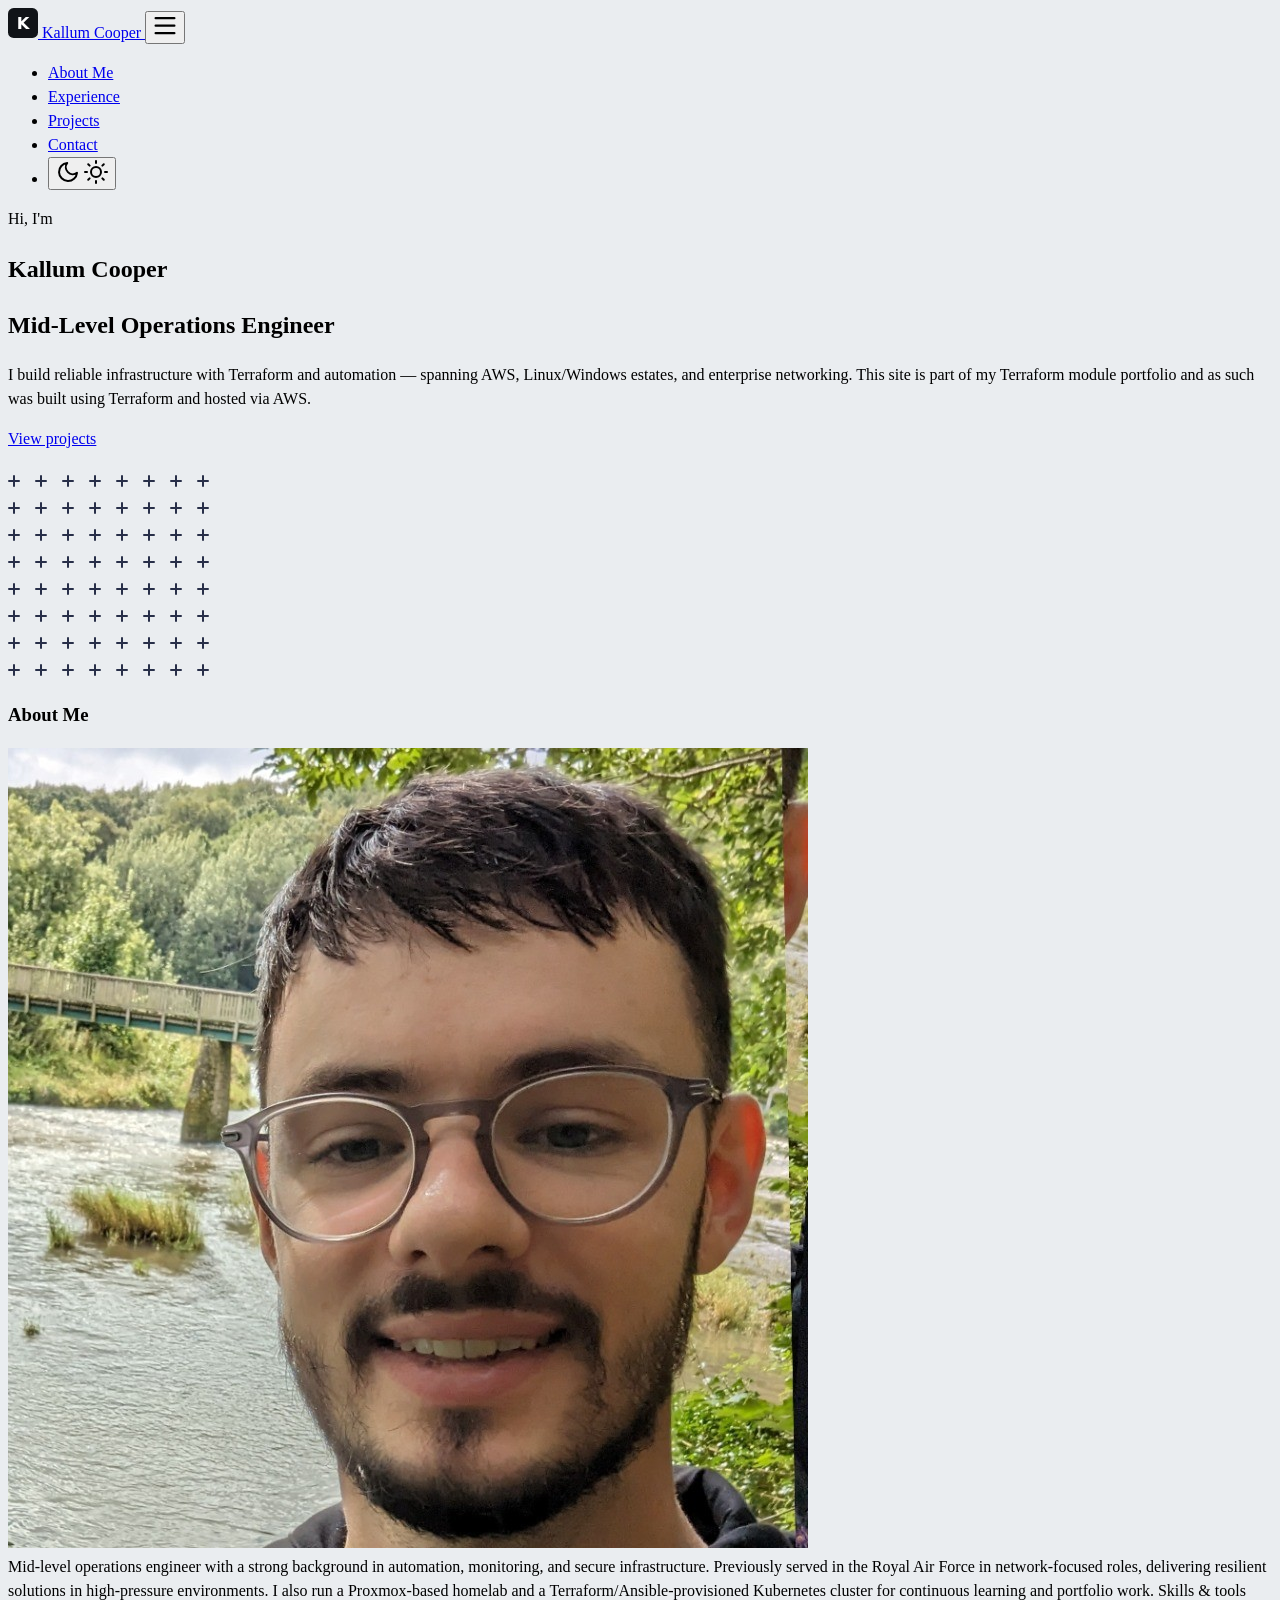
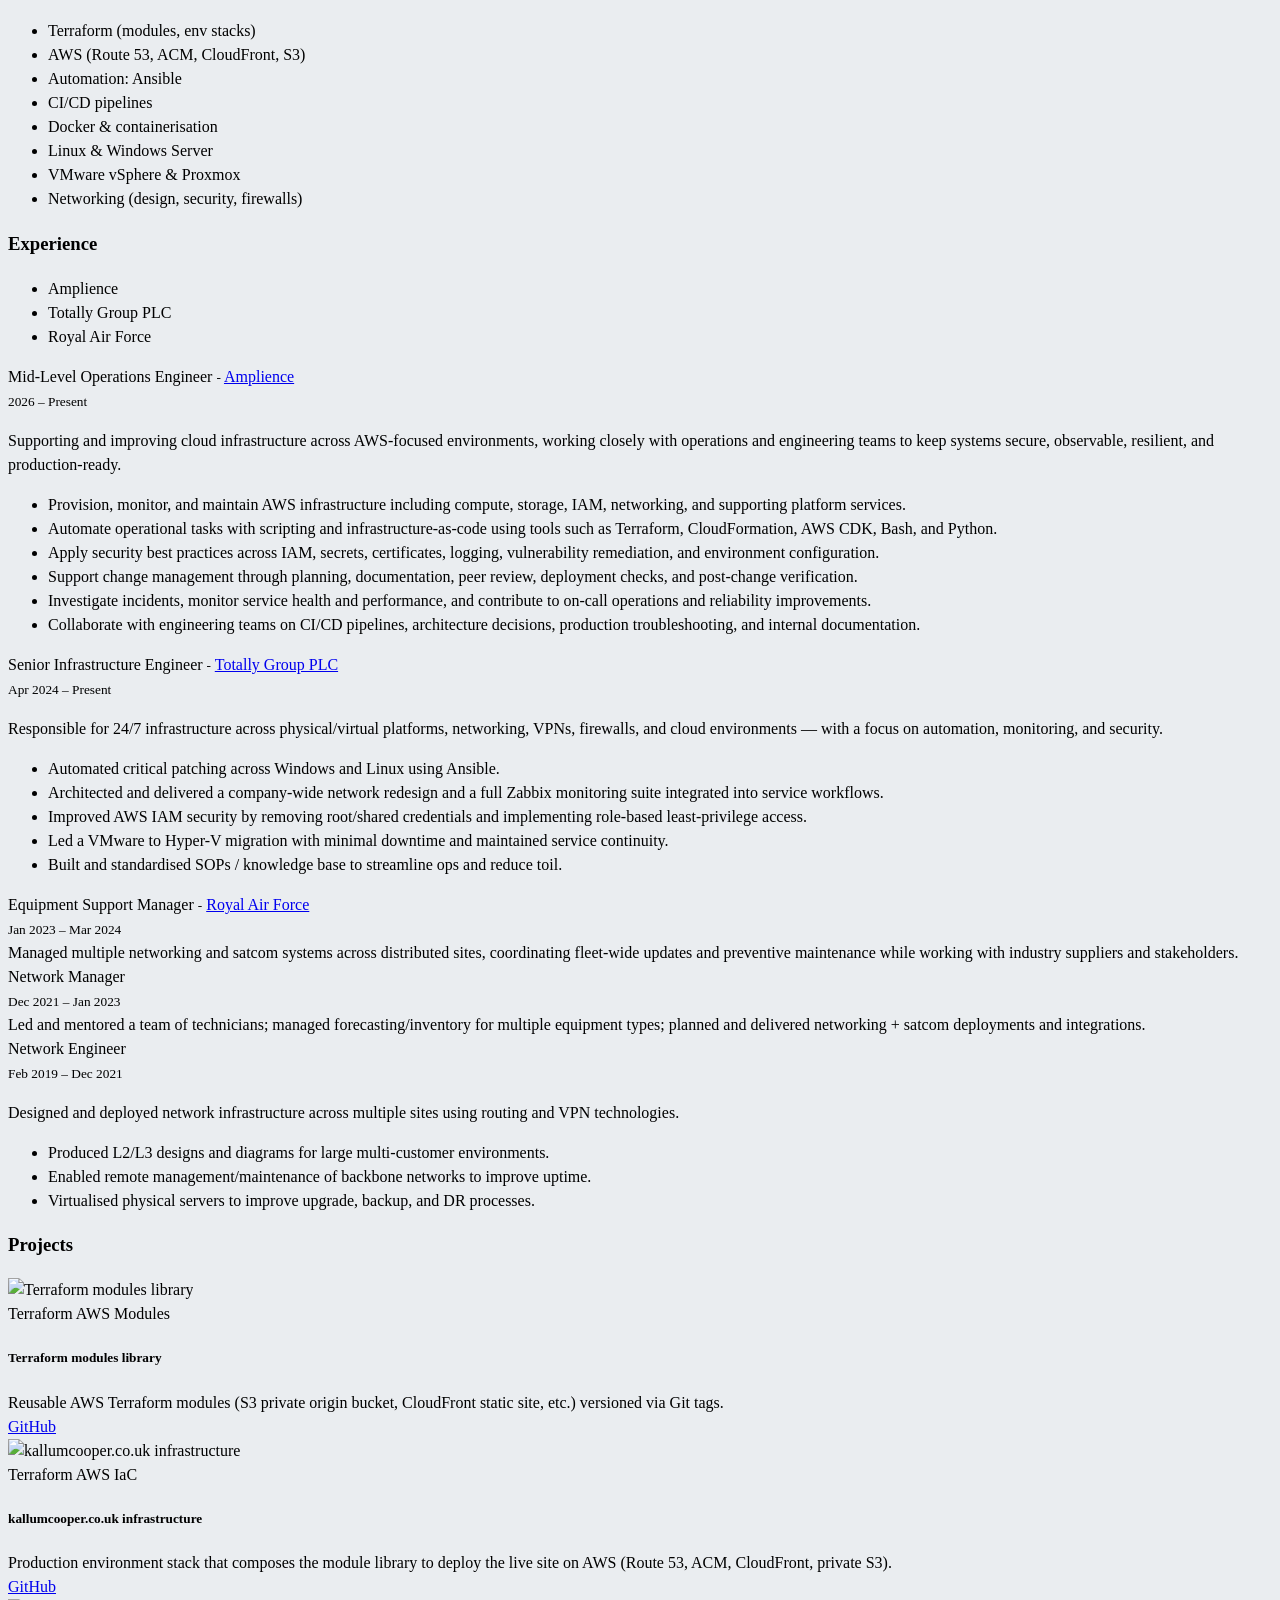
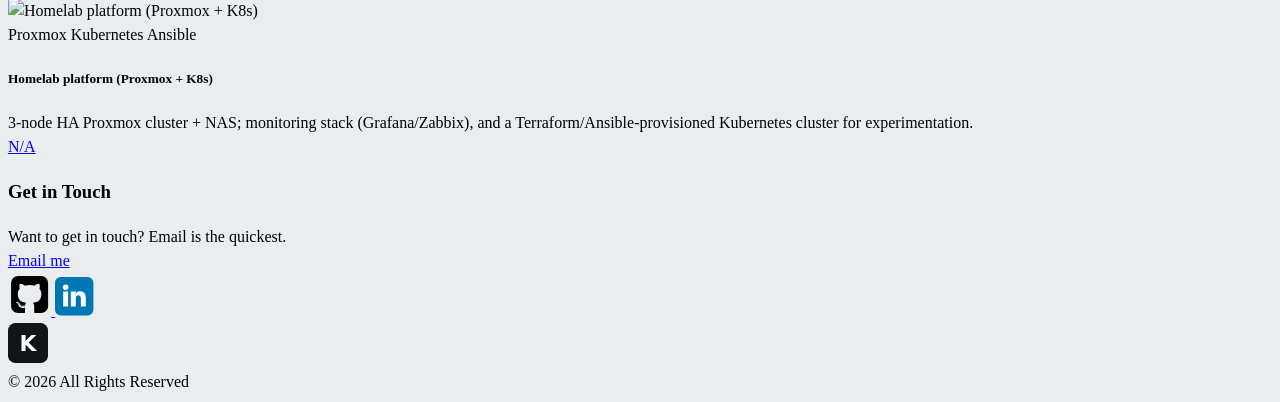
==== commit 700722cc: "Content amend" ====
--- a/public/index.html
+++ b/public/index.html
@@ -675,6 +675,24 @@
                                     aria-selected="true"
                                     role="tab"
                                     data-bs-toggle="pill"
+                                    id='amplience-2026-present-tab'
+                                    data-bs-target='#pills-amplience-2026-present'
+                                    aria-controls='amplience-2026-present'
+                                >
+                                    Amplience
+                                </div>
+                            </li>
+                        
+                            
+                            
+                                
+                            
+                            <li class="nav-item px-1 bg-transparent" role="presentation">
+                                <div
+                                    class="nav-link  bg-transparent"
+                                    aria-selected="true"
+                                    role="tab"
+                                    data-bs-toggle="pill"
                                     id='totally-group-plc-apr-2024-present-tab'
                                     data-bs-target='#pills-totally-group-plc-apr-2024-present'
                                     aria-controls='totally-group-plc-apr-2024-present'
@@ -713,6 +731,52 @@
                             
                             <div
                                 class="tab-pane fade bg-transparent show active"
+                                role="tabpanel"
+                                id='pills-amplience-2026-present'
+                                aria-labelledby='amplience-2026-present-tab'
+                            >
+                                
+                                    <div>
+                                        <div class="d-flex align-items-center justify-content-between">
+                                            <div>
+                                                <span class="h4">Mid-Level Operations Engineer</span>
+                                                
+                                                
+                                                
+                                                
+                                                    <small>-</small>
+                                                    <a href="https://amplience.com/" target="_blank">Amplience</a>
+                                                
+                                            </div>
+                                            <div class="d-block">
+                                                <small>2026 – Present</small>
+                                                
+                                            </div>
+                                        </div>
+                                        <div class="pb-2 pb-3">
+                                            <p>Supporting and improving cloud infrastructure across AWS-focused environments, working closely with operations and engineering teams to keep systems secure, observable, resilient, and production-ready.</p>
+<ul>
+<li>Provision, monitor, and maintain AWS infrastructure including compute, storage, IAM, networking, and supporting platform services.</li>
+<li>Automate operational tasks with scripting and infrastructure-as-code using tools such as Terraform, CloudFormation, AWS CDK, Bash, and Python.</li>
+<li>Apply security best practices across IAM, secrets, certificates, logging, vulnerability remediation, and environment configuration.</li>
+<li>Support change management through planning, documentation, peer review, deployment checks, and post-change verification.</li>
+<li>Investigate incidents, monitor service health and performance, and contribute to on-call operations and reliability improvements.</li>
+<li>Collaborate with engineering teams on CI/CD pipelines, architecture decisions, production troubleshooting, and internal documentation.</li>
+</ul>
+                                        </div>
+                                    </div>
+                                
+                            </div>
+                        
+                        
+                            
+                            
+                            
+                            
+                                
+                            
+                            <div
+                                class="tab-pane fade bg-transparent "
                                 role="tabpanel"
                                 id='pills-totally-group-plc-apr-2024-present'
                                 aria-labelledby='totally-group-plc-apr-2024-present-tab'
@@ -1068,17 +1132,11 @@
 </div>
 </footer><script src="/bootstrap-5/js/bootstrap.bundle.min.js"></script>
 <script>
-    if (localStorage.getItem("pref-theme") === "dark") {
+    if (document.body.className.includes("light")) {
         document.documentElement.classList.add('dark');
         document.body.classList.add('dark');
-    } else if (localStorage.getItem("pref-theme") === "light") {
-        document.body.classList.remove('dark')
-        document.documentElement.classList.remove('dark');
-    } else if (window.matchMedia && window.matchMedia('(prefers-color-scheme: dark)').matches) {
-        document.documentElement.classList.add('dark');
-        document.body.classList.add('dark');
+        localStorage.setItem("pref-theme", 'dark');
     }
-
 </script>
 <script>
     document.getElementById("theme-toggle").addEventListener("click", () => {
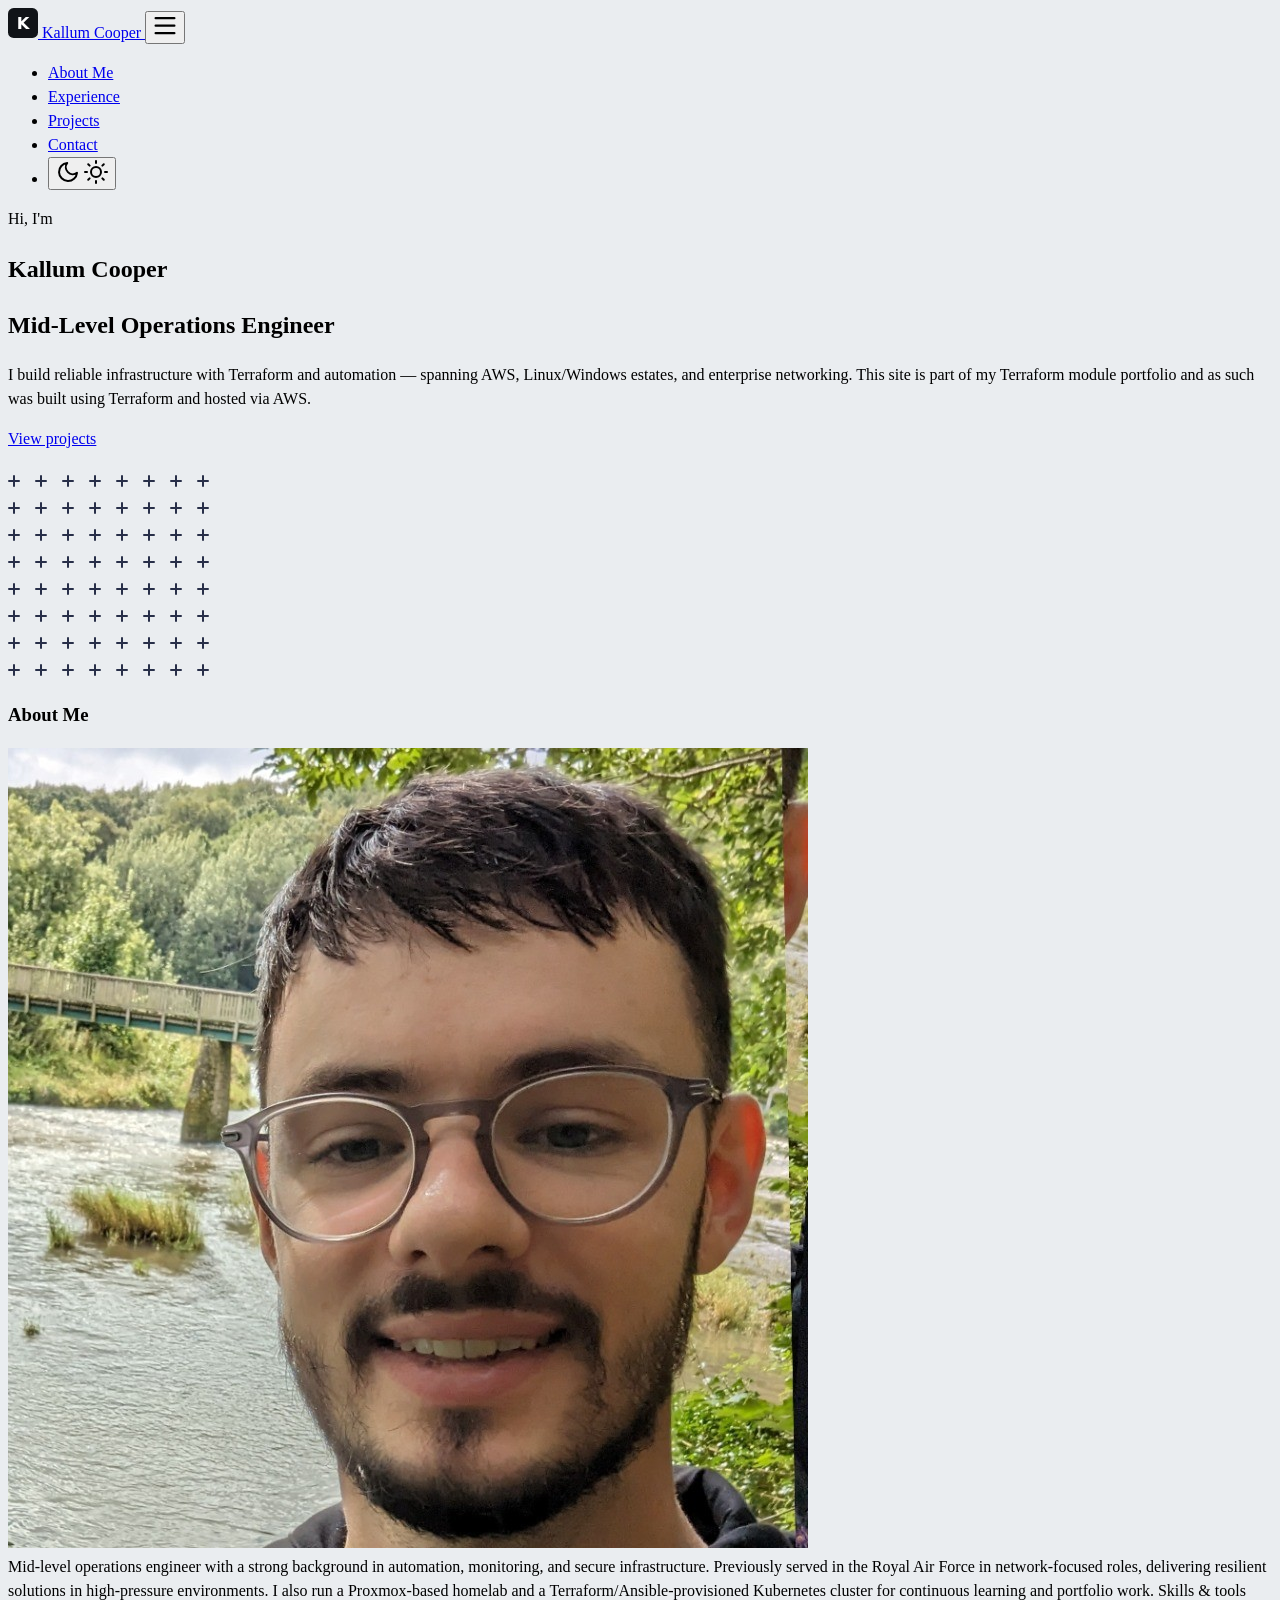
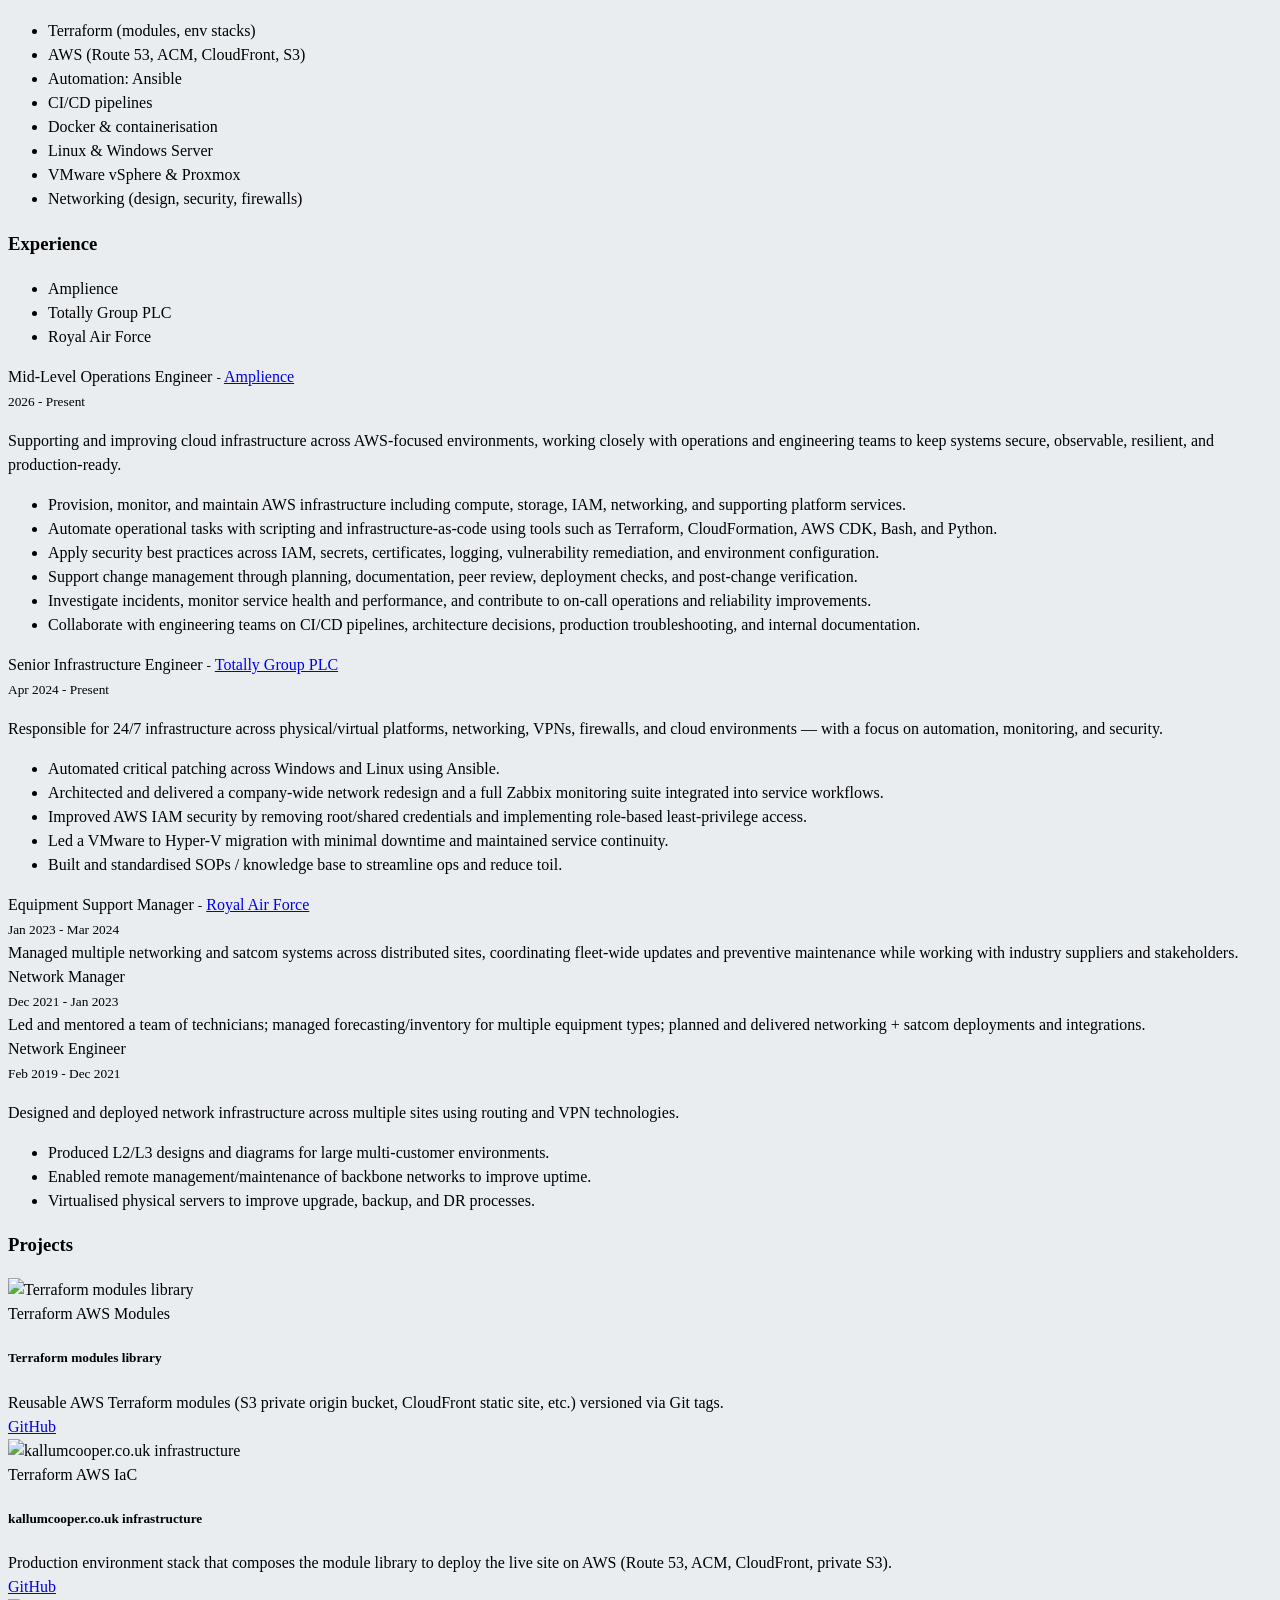
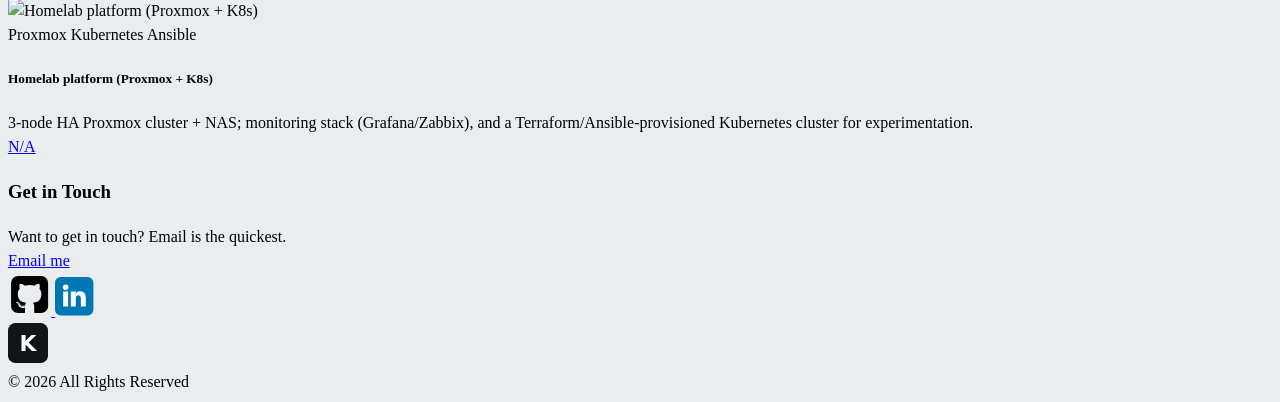
==== commit cdc44be0: "Hit counter" ====
--- a/public/index.html
+++ b/public/index.html
@@ -104,6 +104,30 @@
 </style>
 
 <link rel="stylesheet" href="/css/site.css" media="all">
+<script>
+  window.addEventListener("DOMContentLoaded", async () => {
+    const counter = document.createElement("aside");
+    counter.className = "site-visit-counter";
+    counter.setAttribute("aria-label", "Site visit count");
+    counter.textContent = "... visits";
+    document.body.appendChild(counter);
+
+    try {
+      const response = await fetch("\"https://z0b0h67qb5.execute-api.eu-west-2.amazonaws.com/count\"", {
+        cache: "no-store",
+      });
+
+      if (!response.ok) {
+        throw new Error("Counter request failed");
+      }
+
+      const data = await response.json();
+      counter.textContent = `${Number(data.count).toLocaleString()} visits`;
+    } catch (_error) {
+      counter.remove();
+    }
+  });
+</script>
 
 
 <meta name="description" content=Mid-Level&#32;Operations&#32;Engineer&#32;specialising&#32;in&#32;infrastructure&#32;automation,&#32;cloud,&#32;and&#32;enterprise&#32;networking.&#32;This&#32;site&#32;is&#32;part&#32;of&#32;my&#32;Terraform&#32;module&#32;portfolio&#32;and&#32;as&#32;such&#32;was&#32;built&#32;using&#32;Terraform&#32;and&#32;hosted&#32;via&#32;AWS.>
@@ -749,7 +773,7 @@
                                                 
                                             </div>
                                             <div class="d-block">
-                                                <small>2026 – Present</small>
+                                                <small>2026 - Present</small>
                                                 
                                             </div>
                                         </div>
@@ -795,7 +819,7 @@
                                                 
                                             </div>
                                             <div class="d-block">
-                                                <small>Apr 2024 – Present</small>
+                                                <small>Apr 2024 - Present</small>
                                                 
                                             </div>
                                         </div>
@@ -840,7 +864,7 @@
                                                 
                                             </div>
                                             <div class="d-block">
-                                                <small>Jan 2023 – Mar 2024</small>
+                                                <small>Jan 2023 - Mar 2024</small>
                                                 
                                             </div>
                                         </div>
@@ -859,7 +883,7 @@
                                                 
                                             </div>
                                             <div class="d-block">
-                                                <small>Dec 2021 – Jan 2023</small>
+                                                <small>Dec 2021 - Jan 2023</small>
                                                 
                                             </div>
                                         </div>
@@ -878,7 +902,7 @@
                                                 
                                             </div>
                                             <div class="d-block">
-                                                <small>Feb 2019 – Dec 2021</small>
+                                                <small>Feb 2019 - Dec 2021</small>
                                                 
                                             </div>
                                         </div>
